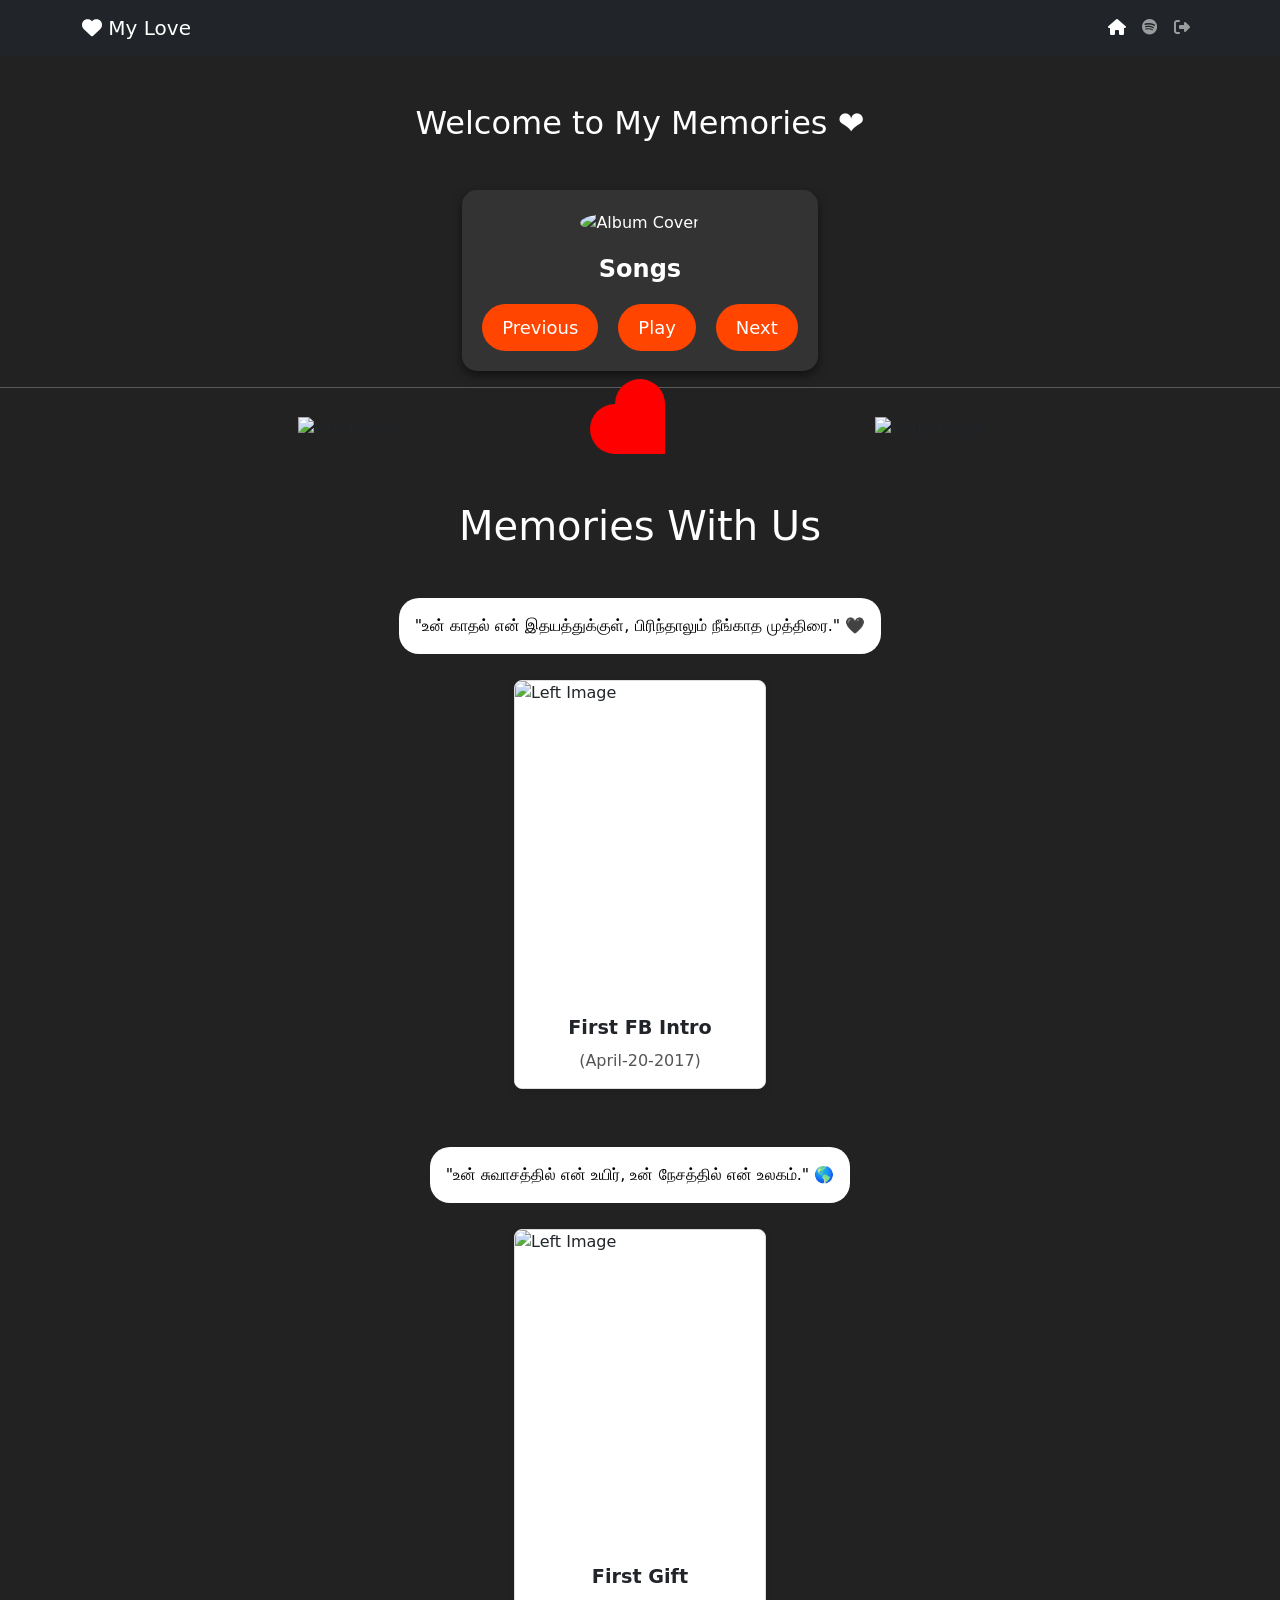
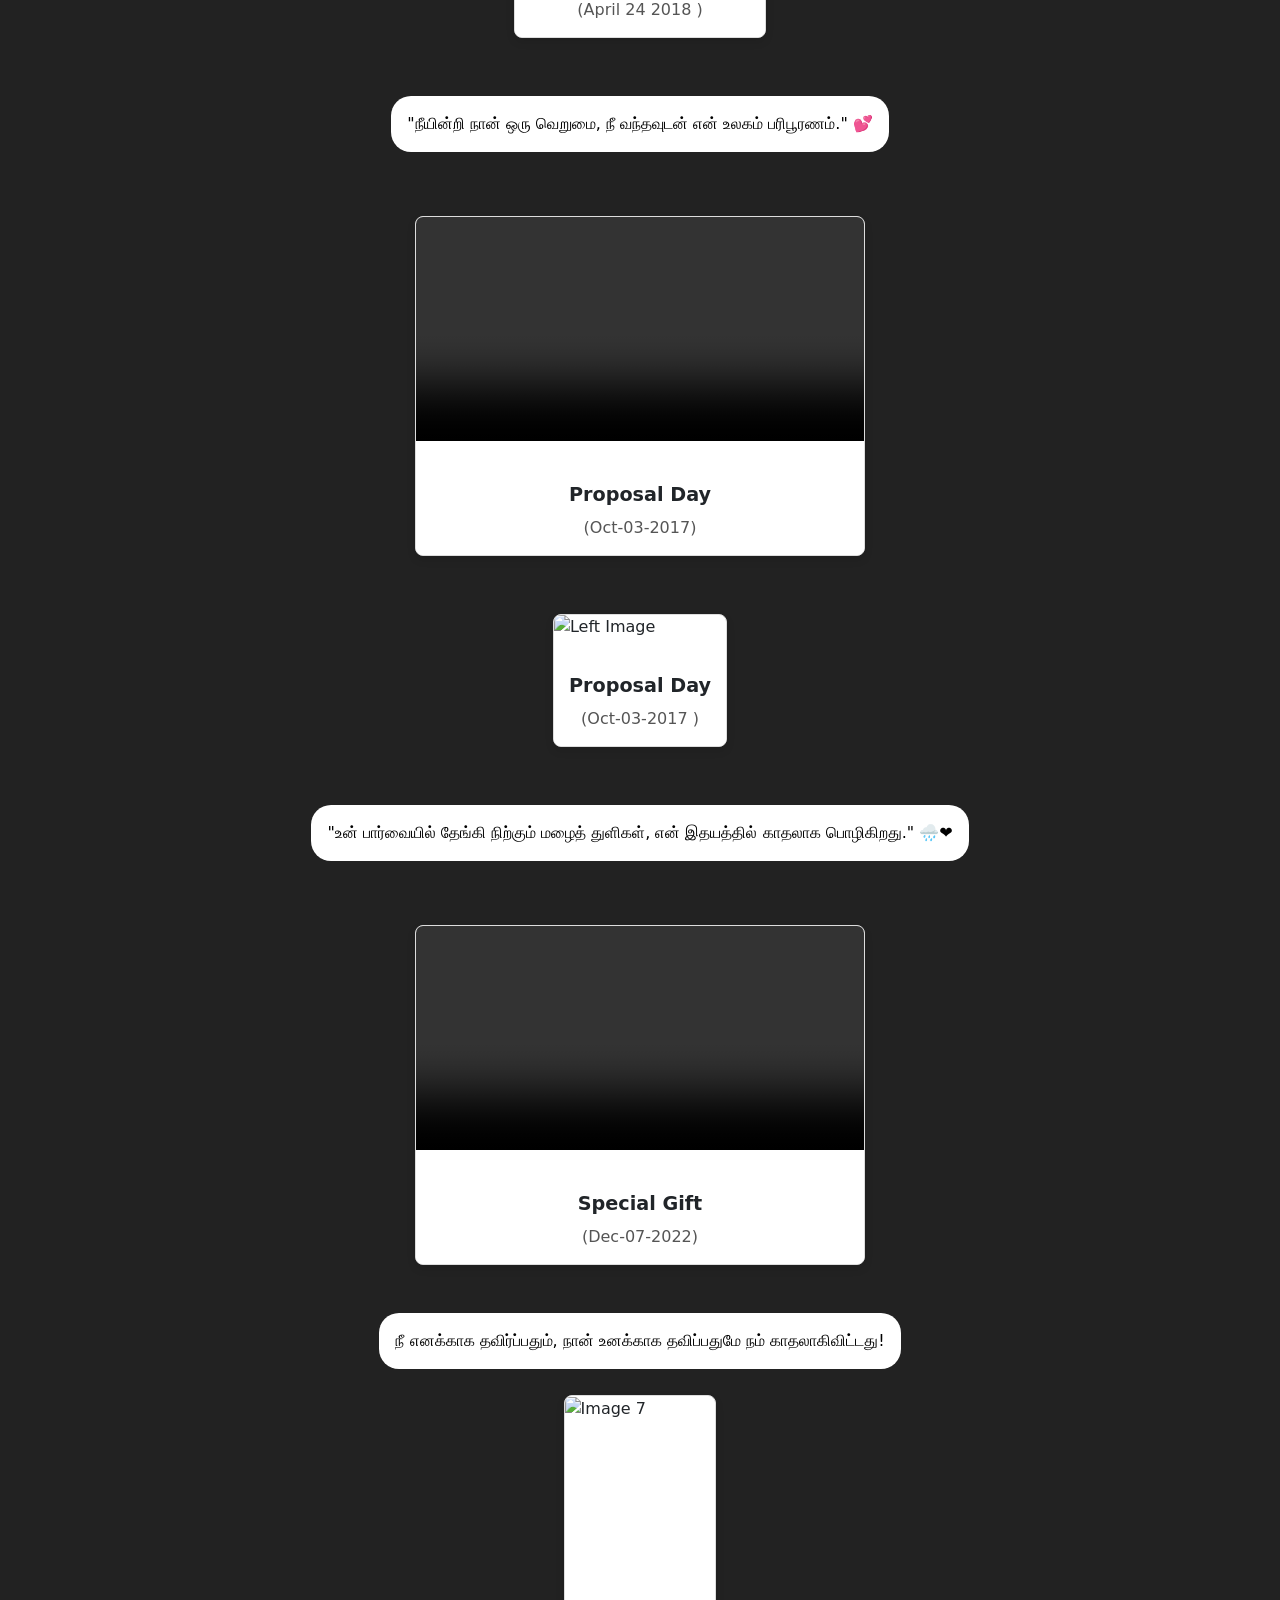
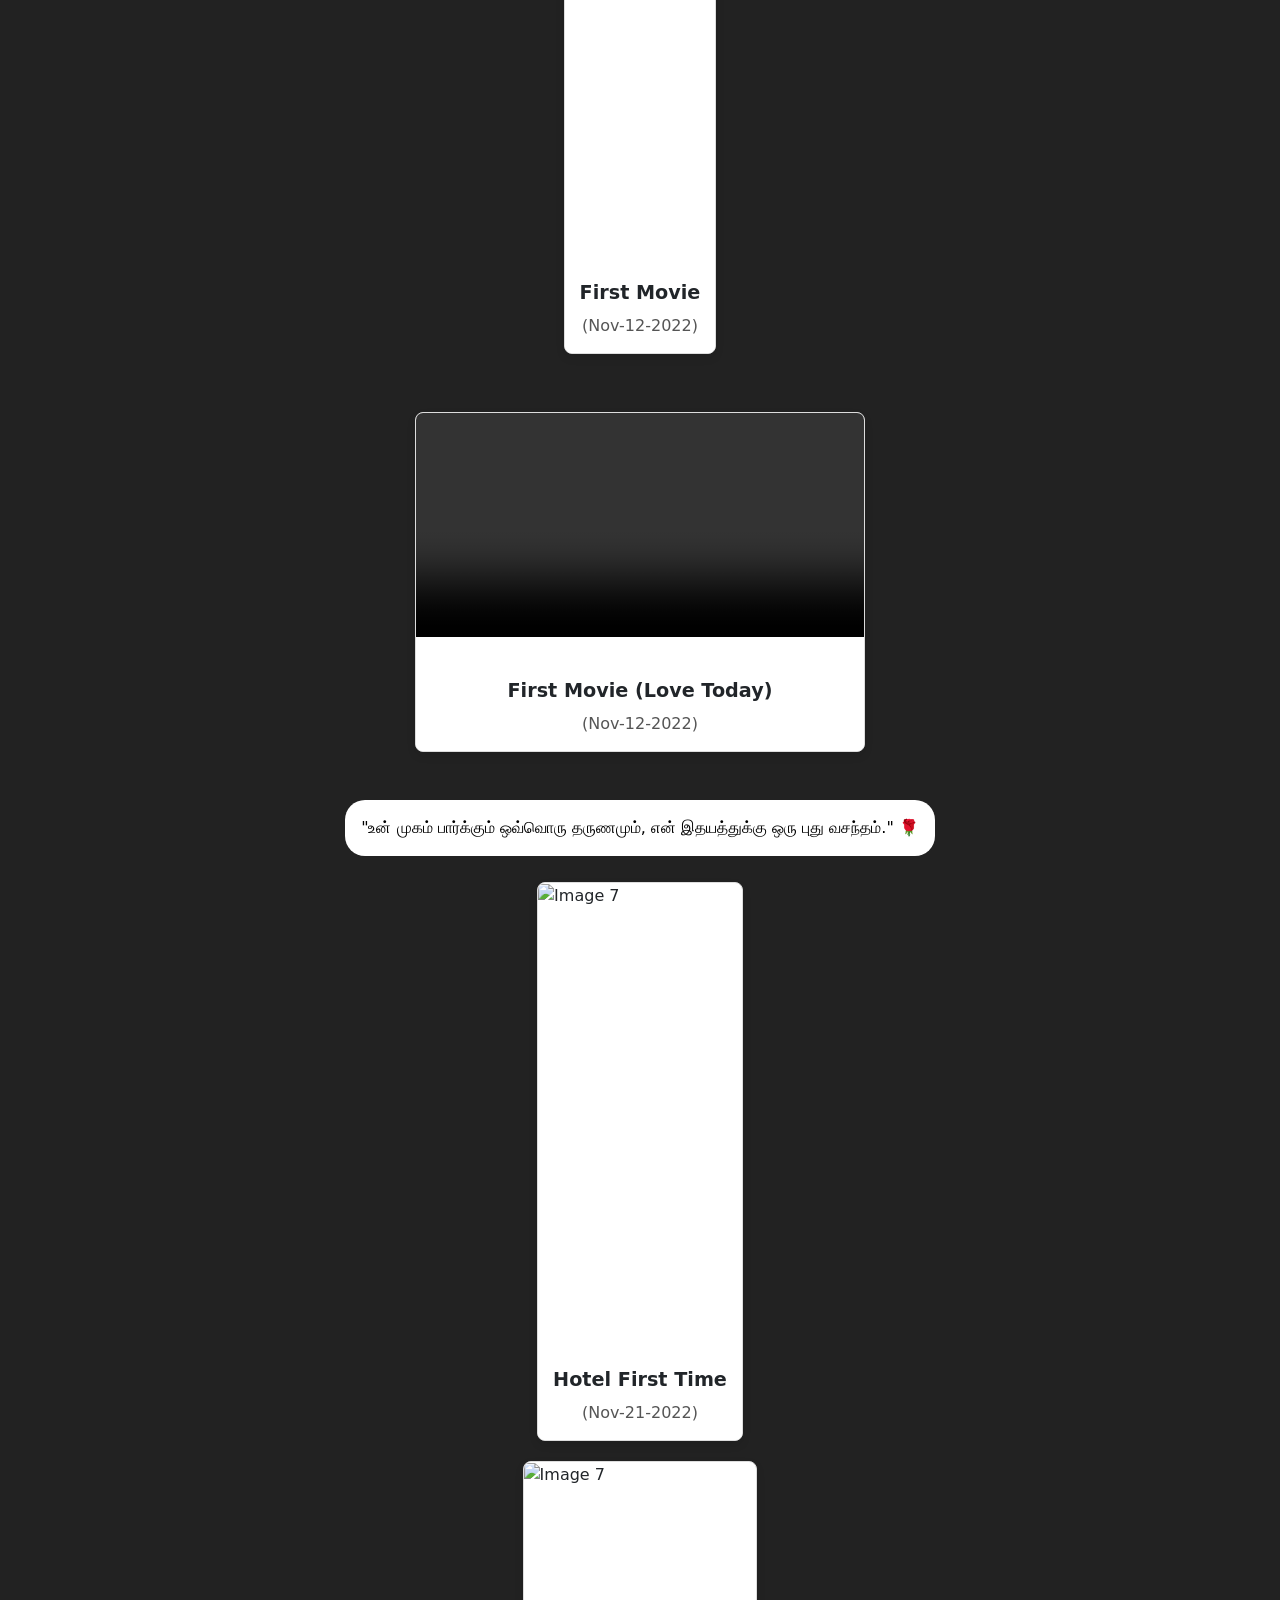
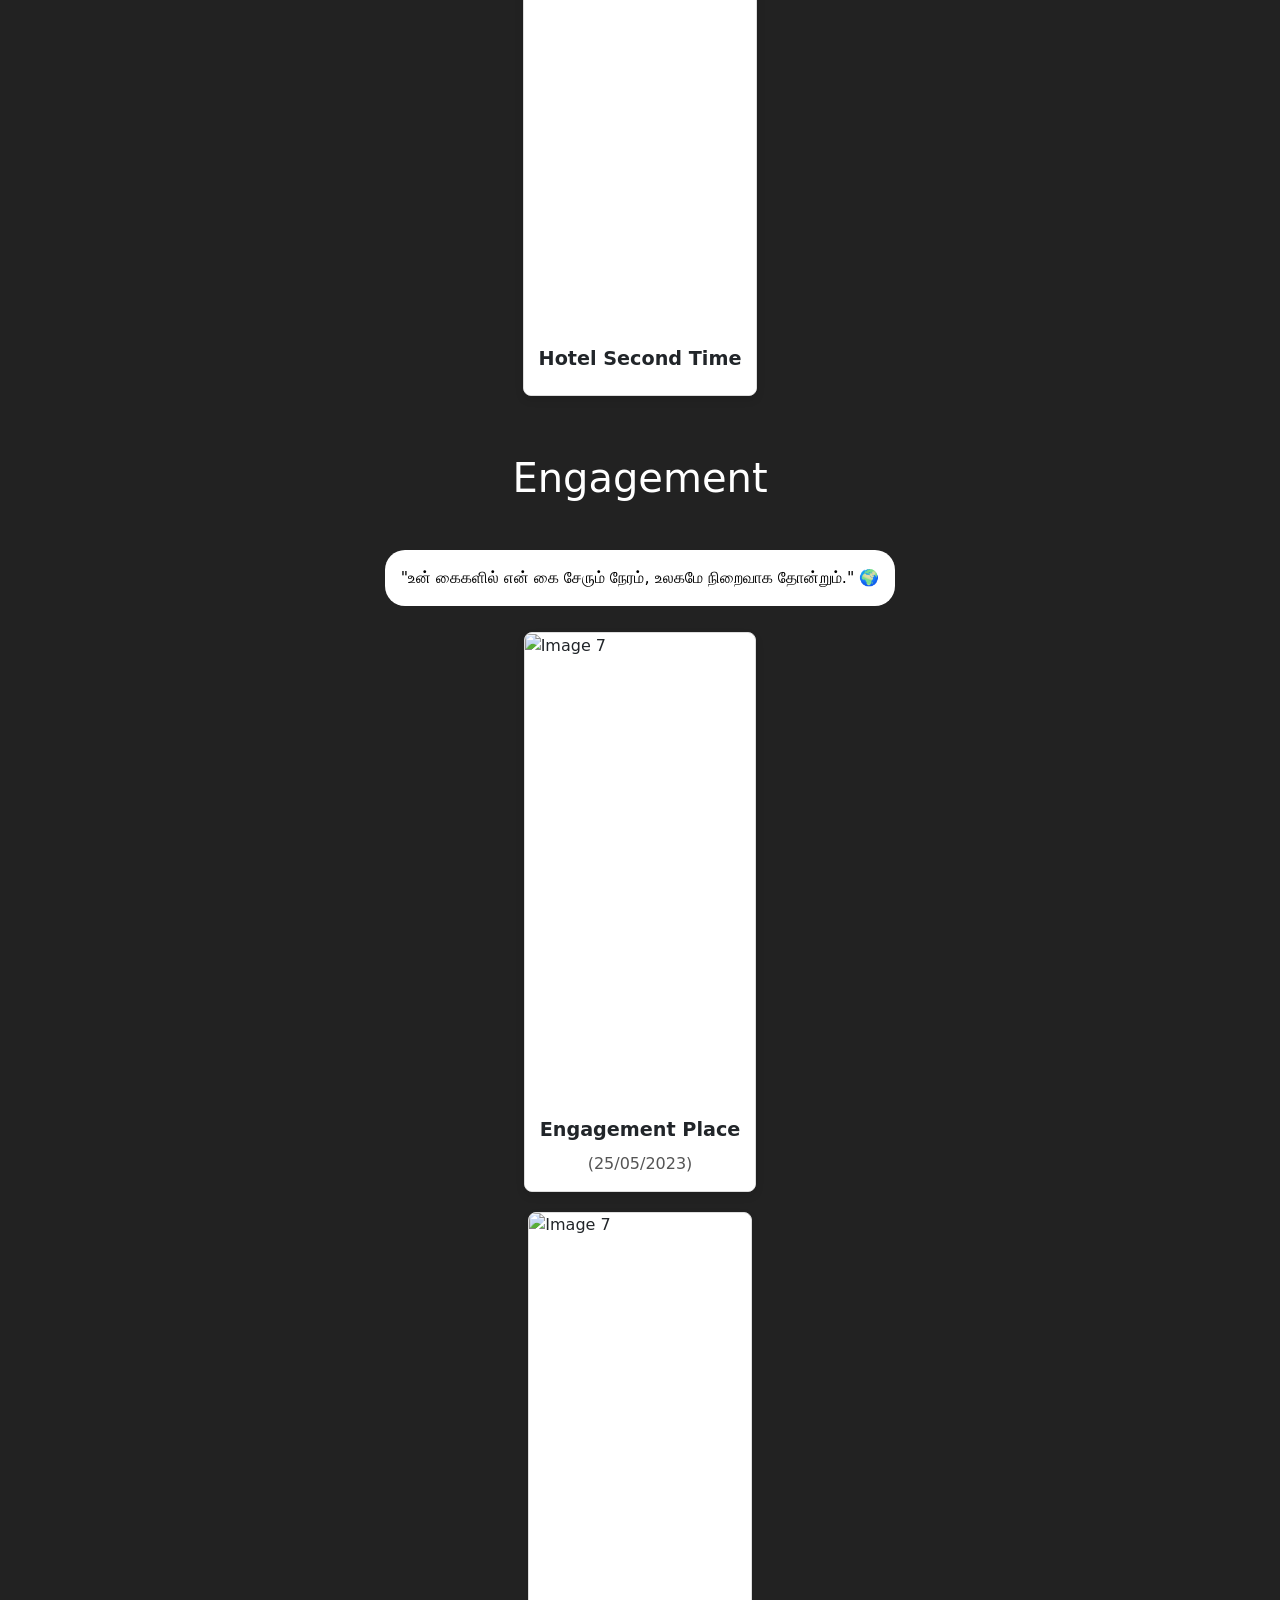
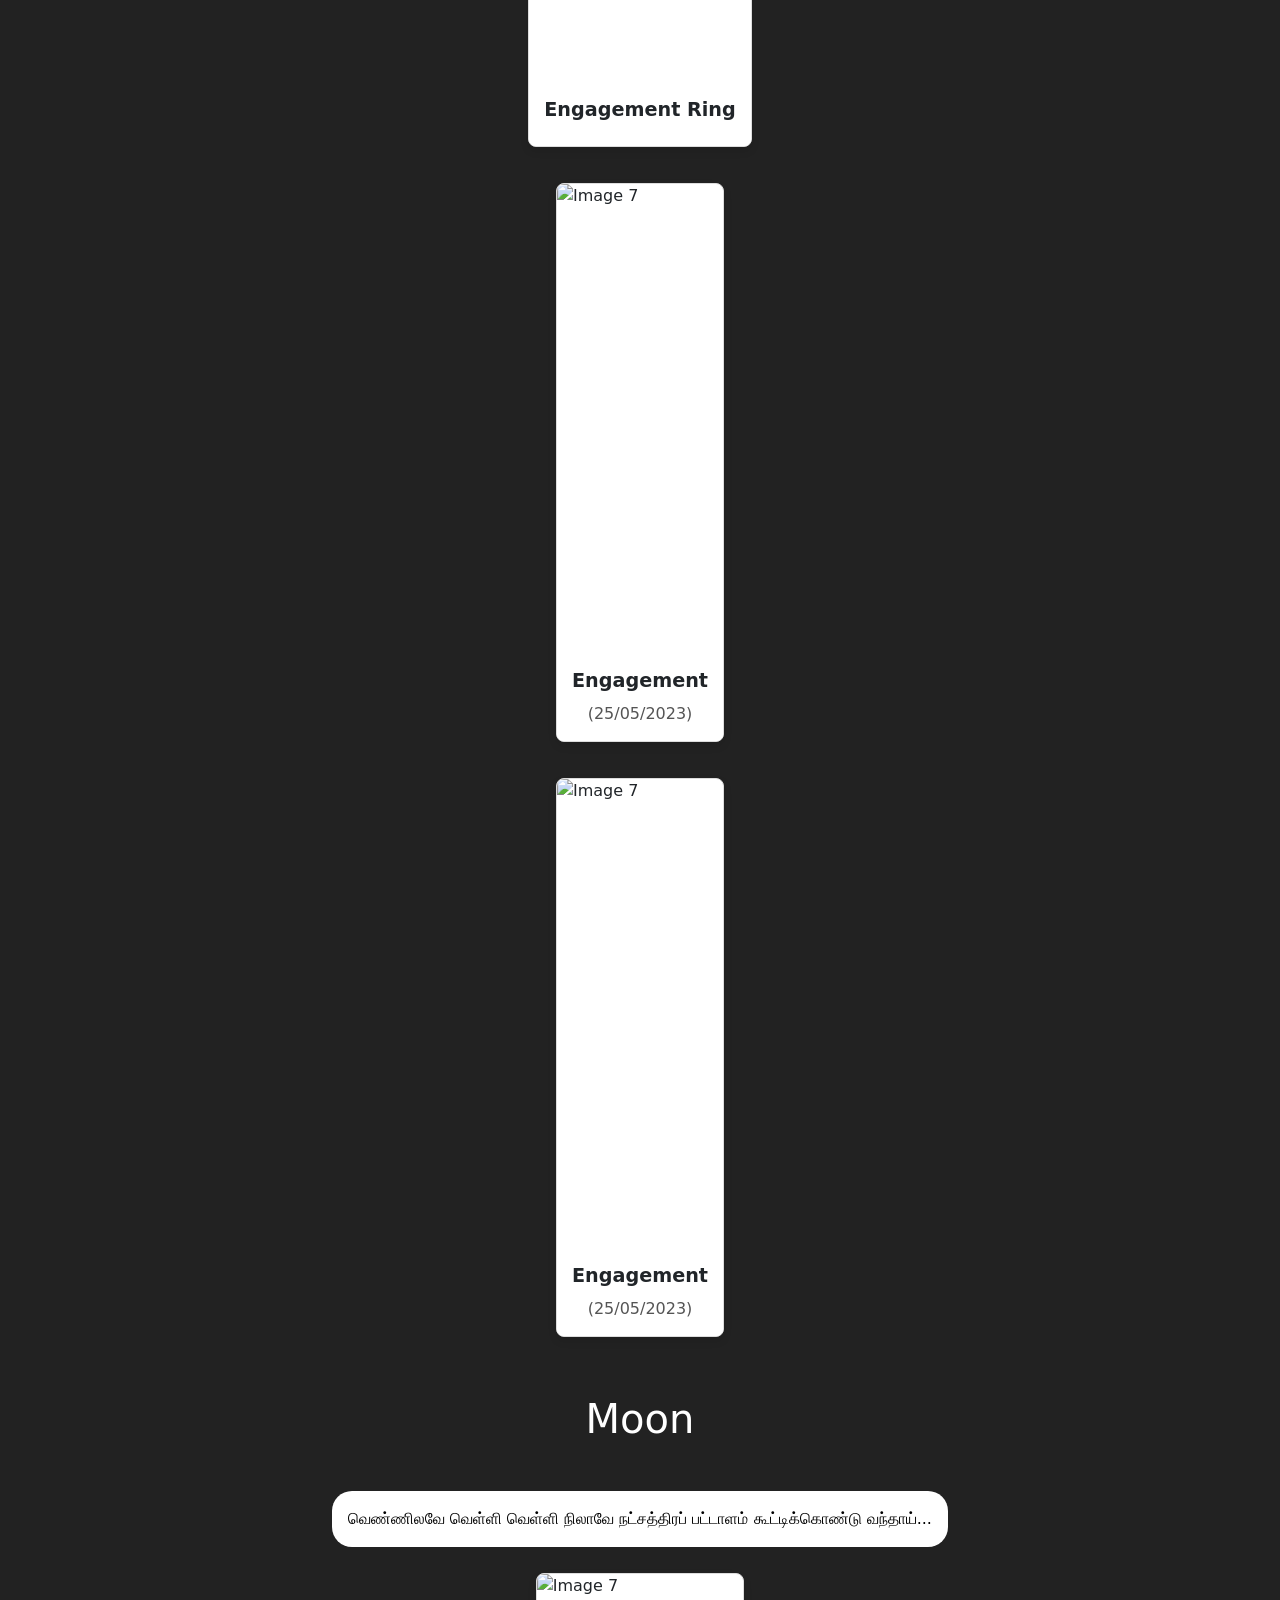
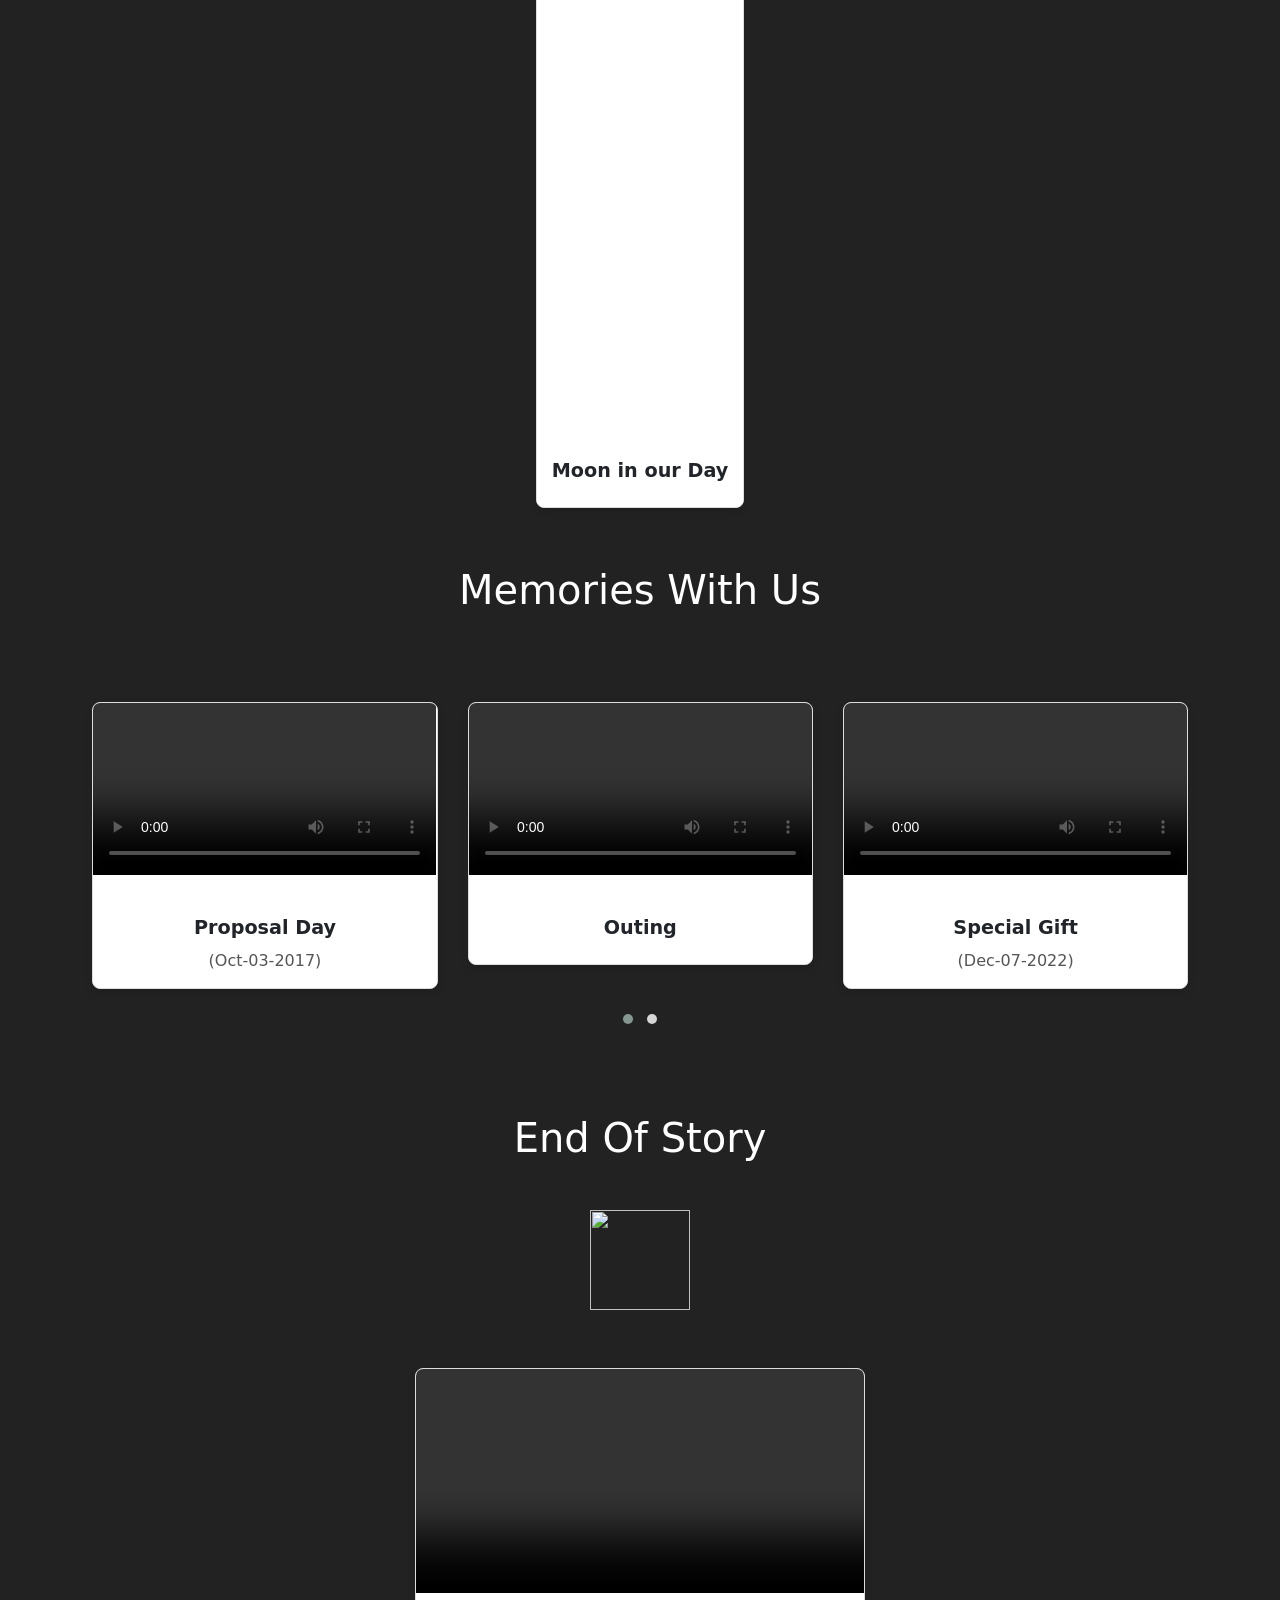
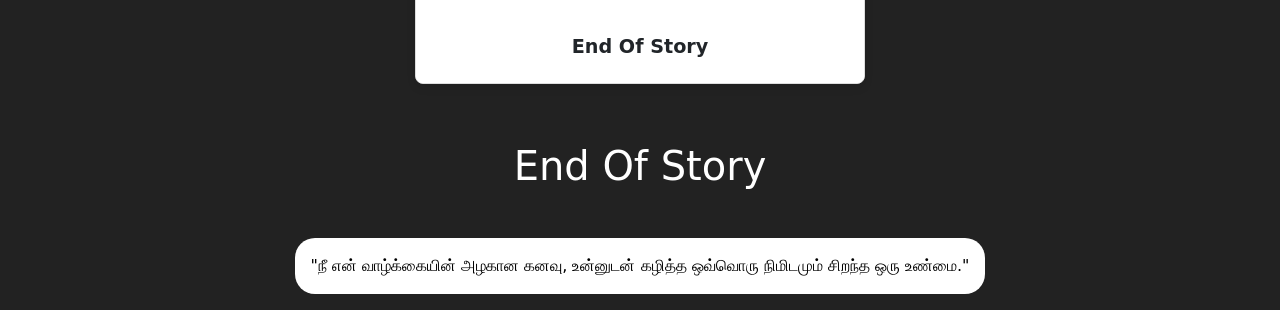
==== love.html @ 380352a2 "Add files via upload" ====
<!DOCTYPE html>
<html lang="en">

<head>
    <meta charset="UTF-8">
    <meta name="viewport" content="width=device-width, initial-scale=1.0">
    <title>Vicky</title>

    <!-- Bootstrap CSS -->
    <link href="https://cdn.jsdelivr.net/npm/bootstrap@5.3.0/dist/css/bootstrap.min.css" rel="stylesheet">
    <!-- Font Awesome -->
    <link href="https://cdnjs.cloudflare.com/ajax/libs/font-awesome/6.5.0/css/all.min.css" rel="stylesheet">
    <!-- Owl Carousel CSS -->
    <link rel="stylesheet" href="https://cdn.jsdelivr.net/npm/owl.carousel@2.3.4/dist/assets/owl.carousel.min.css">
    <link rel="stylesheet" href="https://cdn.jsdelivr.net/npm/owl.carousel@2.3.4/dist/assets/owl.theme.default.min.css">
    <!-- WOW.js and Animate.css for Animations -->
    <link rel="stylesheet" href="https://cdnjs.cloudflare.com/ajax/libs/animate.css/4.1.1/animate.min.css">

    <!-- Custom CSS -->
    <link rel="stylesheet" href="style.css">
</head>

<body>


     <!-- Preloader -->
     <div id="preloader">
        <div class="heart"></div>
    </div>

    <!-- Navbar -->
    <nav class="navbar navbar-expand-lg navbar-dark bg-dark">
        <div class="container">
            <!-- Logo -->
            <a class="navbar-brand" href="index.html">
                <i class="fas fa-heart"></i> My Love
            </a>

            <!-- Toggle Button for Mobile -->
            <button class="navbar-toggler" type="button" data-bs-toggle="collapse" data-bs-target="#navbarNav"
                aria-controls="navbarNav" aria-expanded="false" aria-label="Toggle navigation">
                <span class="navbar-toggler-icon"></span>
            </button>

            <!-- Navbar Links -->
            <div class="collapse navbar-collapse" id="navbarNav">
                <ul class="navbar-nav ms-auto">
                    <!-- Home Icon -->
                    <li class="nav-item">
                        <a class="nav-link active" href="love.html">
                            <i class="fas fa-home"></i>
                        </a>
                    </li>
                    <!-- Spotify Icon -->
                    <li class="nav-item">
                        <a class="nav-link" href="#">
                            <i class="fab fa-spotify"></i>
                        </a>
                    </li>
                    <!-- Logout Icon -->
                    <li class="nav-item">
                        <a class="nav-link" href="index.html">
                            <i class="fas fa-sign-out-alt"></i>
                        </a>
                    </li>
                </ul>
            </div>
        </div>
    </nav>



    <div class="welcome">
        <h2 class="text-center m-5" style="color: white;">Welcome to My Memories ❤️</h2>
    </div>









    <!-- Music Player Section -->
    <div class="container music">
        <div class="player">
            <img src="images/5.jpg" alt="Album Cover" id="albumImage">
            <h3>Songs</h3>
            <div class="controls">
                <button onclick="prevSong()">Previous</button>
                <button onclick="togglePlay()">Play</button>
                <button onclick="nextSong()">Next</button>
            </div>
        </div>

        <!-- Audio element with multiple songs -->
        <audio id="audioPlayer">
            <source id="audioSource" src="audio/song1.mp3" type="audio/mp3">
            Your browser does not support the audio element.
        </audio>
    </div>

    <hr class="text-white">






    <div class="container hearts">
        <div class="image left">
          <img src="images/vicky.jpg" alt="Left Image" class="img-fluid">
        </div>
        <div class="heart">
          <!-- <span>❤️</span> -->
        </div>
        <div class="image right">
          <img src="images/udhya.jpg" alt="Right Image">
        </div>
      </div>

    <!-- Quotes Section -->
    <h1 class="text-white text-center mt-5">Memories With Us</h1>
    <div class="container mt-5">
        <p class="quotes p-3 text-center">
            "உன் காதல் என் இதயத்துக்குள்,
            பிரிந்தாலும் நீங்காத முத்திரை." 🖤        </p>
    </div>

    <!-- Owl Carousel -->
    <!-- <div class="container mt-5">
        <div class="owl-carousel owl-theme">
            <div class="item wow animate__fadeIn" data-wow-duration="1s">
                <div class="card">
                    <div class="card-img-container">
                        <img src="images/7.jpg" alt="Image 7" class="img-fluid card-img-top">
                    </div>
                    <div class="card-body">
                        <h3 class="card-title">First FB Intro</h3>
                        <p class="card-text">(April-20-2017)</p>
                    </div>
                </div>
            </div>
            <div class="item wow animate__fadeIn" data-wow-duration="1s">
                <div class="card">
                    <div class="card-img-container">
                        <img src="images/proposalday.webp" alt="Image 7" class="img-fluid card-img-top">
                    </div>
                    <div class="card-body">
                        <h3 class="card-title">Proposal Day</h3>
                        <p class="card-text">(Oct-3-2017)</p>
                    </div>
                </div>
            </div>
            <div class="item wow animate__fadeIn" data-wow-duration="1.5s">
                <div class="card">
                    <div class="card-img-container">
                        <img src="images/2.jpg" alt="Image 2" class="img-fluid card-img-top">
                    </div>
                    <div class="card-body">
                        <h3 class="card-title">Hotel Day</h3>
                        <p class="card-text">(November-21-2022)</p>
                    </div>
                </div>
            </div>
            <div class="item wow animate__fadeIn" data-wow-duration="1.5s">
                <div class="card">
                    <div class="card-img-container">
                        <img src="images/first.webp" alt="Image 2" class="img-fluid card-img-top">
                    </div>
                    <div class="card-body">
                        <h3 class="card-title">First Gift</h3>
                        <p class="card-text">(April-24-2018)</p>
                    </div>
                </div>
            </div>
            <div class="item wow animate__fadeIn" data-wow-duration="1.5s">
                <div class="card">
                    <div class="card-img-container">
                        <img src="images/images.jpeg" alt="Image 2" class="img-fluid card-img-top">
                    </div>
                    <div class="card-body">
                        <h3 class="card-title">Special Gift</h3>
                        <p class="card-text">(Dec-7-2022)</p>
                    </div>
                </div>
            </div>

            <div class="item wow animate__fadeIn" data-wow-duration="1s">
                <div class="card">
                    <div class="card-img-container">
                        <img src="images/1.jpg" alt="Image 1" class="img-fluid card-img-top">
                    </div>
                    <div class="card-body">
                        <h3 class="card-title">Movie Day</h3>
                        <p class="card-text">(November-12-2022)</p>
                    </div>
                </div>
            </div>



        </div>
    </div> -->



    <div class="container">
        <div class="item wow animate__fadeIn" data-wow-duration="1s">
            <div class="card">
                <div class="image_item">
                    <img src="images/7.jpg" alt="Left Image" class="img-fluid">
                  </div>
                <div class="card-body">
                    <h3 class="card-title">First FB Intro</h3>
                    <p class="card-text">(April-20-2017)</p>
                </div>
            </div>
        </div>
      
    </div>


     <!-- Quotes Section -->
     <!-- <h1 class="text-white text-center">Memories With Us</h1> -->
     <div class="container mt-5">
         <p class="quotes p-3 text-center">
            "உன் சுவாசத்தில் என் உயிர்,
உன் நேசத்தில் என் உலகம்." 🌎         </p>
     </div>




     <div class="container">
        <div class="item wow animate__fadeIn" data-wow-duration="1s">
            <div class="card">
                <div class="image_item">
                    <img src="images/proposalday.webp" alt="Left Image" class="img-fluid">
                  </div>
                <div class="card-body">
                    <h3 class="card-title">First Gift</h3>
                    <p class="card-text">(April 24 2018    )</p>
                </div>
            </div>
        </div>
      
    </div>

    <div class="container mt-5">
        <p class="quotes p-3 text-center">
            "நீயின்றி நான் ஒரு வெறுமை,
            நீ வந்தவுடன் என் உலகம் பரிபூரணம்." 💕        </p>
    </div>

    <div class="container mt-5">
        <div class="card">
            <!-- Video Section -->
            <div class="card-video">
                <video id="video1" class="video-player" width="100%" controls>
                    <source src="videos/New folder/2 (1).mp4" type="video/mp4">
                    Your browser does not support the video tag.
                </video>
                <div class="card-body text-center">
                    <h3 class="card-title">Proposal Day</h3>
                    <p class="card-text"> (Oct-03-2017)</p>

                </div>
            </div>

        </div>
    </div> 

    <div class="container mt-5">
        <div class="item wow animate__fadeIn" data-wow-duration="1s">
            <div class="card">
                <div class="image_">
                    <img src="images/proposal day.jpg" alt="Left Image" class="img-fluid">
                  </div>
                <div class="card-body">
                    <h3 class="card-title">Proposal Day</h3>
                    <p class="card-text">(Oct-03-2017   )</p>
                </div>
            </div>
        </div>
      
    </div>
      
    </div>



    <div class="container mt-5">
        <p class="quotes p-3 text-center">
            "உன் பார்வையில் தேங்கி நிற்கும் மழைத் துளிகள்,
            என் இதயத்தில் காதலாக பொழிகிறது." 🌧️❤️       </p>
    </div>

    <div class="container mt-5">
        <div class="card">
            <!-- Video Section -->
            <div class="card-video">
                <video id="video1" class="video-player" width="100%" controls>
                    <source src="videos/New folder/4.mp4" type="video/mp4">
                    Your browser does not support the video tag.
                </video>
                <div class="card-body text-center">
                    <h3 class="card-title">Special Gift</h3>
                    <p class="card-text"> (Dec-07-2022)</p>

                </div>
            </div>

        </div>
    </div> 

    <div class="container mt-5">
        <p class="quotes p-3 text-center">
           நீ எனக்காக தவிர்ப்பதும்,
           நான் உனக்காக தவிப்பதுமே நம் காதலாகிவிட்டது!         </p>
    </div>

    <div class="container">
        <div class="item wow animate__fadeIn" data-wow-duration="1s">
            <div class="card">
                <div class="card-img-container">
                    <img src="images/1.jpg" alt="Image 7" class="img-fluid card-img-top">
                </div>
                <div class="card-body">
                    <h3 class="card-title">First Movie </h3>
                    <p class="card-text">(Nov-12-2022)</p>
                </div>
            </div>
        </div>
    </div>

    <div class="container mt-5">
        <div class="card">
            <!-- Video Section -->
            <div class="card-video">
                <video id="video1" class="video-player" width="100%" controls>
                    <source src="videos/New folder/5.mp4" type="video/mp4">
                    Your browser does not support the video tag.
                </video>
                <div class="card-body text-center">
                    <h3 class="card-title">First Movie (Love Today)</h3>
                    <p class="card-text"> (Nov-12-2022)</p>

                </div>
            </div>

        </div>
    </div> 





    <div class="container mt-5">
        <p class="quotes p-3 text-center">
            "உன் முகம் பார்க்கும் ஒவ்வொரு தருணமும்,
            என் இதயத்துக்கு ஒரு புது வசந்தம்." 🌹        </p>
    </div>

    <div class="container">
        <div class="item wow animate__fadeIn" data-wow-duration="1s">
            <div class="card">
                <div class="card-img-container">
                    <img src="images/hotalfirst.jpg" alt="Image 7" class="img-fluid card-img-top">
                </div>
                <div class="card-body">
                    <h3 class="card-title">Hotel First Time  </h3>
                    <p class="card-text">(Nov-21-2022)</p>
                </div>
            </div>
        </div>
    </div>

    <div class="container">
        <div class="item wow animate__fadeIn" data-wow-duration="1s">
            <div class="card">
                <div class="card-img-container">
                    <img src="images/2.jpg" alt="Image 7" class="img-fluid card-img-top">
                </div>
                <div class="card-body">
                    <h3 class="card-title">Hotel Second Time  </h3>
                    <!-- <p class="card-text">(Nov-21-2022)</p> -->
                </div>
            </div>
        </div>
    </div>



    <!-- Quotes Section -->
    <h1 class="text-white text-center mt-5">Engagement</h1>
    <div class="container mt-5">
        <p class="quotes p-3 text-center">
            "உன் கைகளில் என் கை சேரும் நேரம்,
            உலகமே நிறைவாக தோன்றும்." 🌍        </p>
    </div>






    <div class="container">
        <div class="item wow animate__fadeIn" data-wow-duration="1s">
            <div class="card">
                <div class="card-img-container">
                    <img src="images/engagement place.jpg" alt="Image 7" class="img-fluid card-img-top">
                </div>
                <div class="card-body">
                    <h3 class="card-title">Engagement Place</h3>
                    <p class="card-text">(25/05/2023)</p>
                </div>
            </div>
        </div>
    </div>
    <div class="container">
        <div class="item wow animate__fadeIn" data-wow-duration="1s">
            <div class="card">
                <div class="card-img-container">
                    <img src="images/engagementring.jpg" alt="Image 7" class="img-fluid card-img-top">
                </div>
                <div class="card-body">
                    <h3 class="card-title">Engagement Ring</h3>
                    <!-- <p class="card-text">(25/05/2023)</p> -->
                </div>
            </div>
        </div>
    </div>

 

    <div class="container mt-3">
        <div class="item wow animate__fadeIn" data-wow-duration="1s">
            <div class="card">
                <div class="card-img-container">
                    <img src="images/6.jpg" alt="Image 7" class="img-fluid card-img-top">
                </div>
                <div class="card-body">
                    <h3 class="card-title">Engagement </h3>
                    <p class="card-text">(25/05/2023)</p>
                </div>
            </div>
        </div>
    </div>
    <div class="container mt-3">
        <div class="item wow animate__fadeIn" data-wow-duration="1s">
            <div class="card">
                <div class="card-img-container">
                    <img src="images/ring.jpg" alt="Image 7" class="img-fluid card-img-top">
                </div>
                <div class="card-body">
                    <h3 class="card-title">Engagement </h3>
                    <p class="card-text">(25/05/2023)</p>
                </div>
            </div>
        </div>
    </div>






       <!-- Quotes Section -->
      <h1 class="text-white text-center mt-5">Moon </h1>
      <div class="container mt-5">
          <p class="quotes p-3 ">
            வெண்ணிலவே வெள்ளி வெள்ளி நிலாவே நட்சத்திரப் பட்டாளம் கூட்டிக்கொண்டு வந்தாய்...
            </div>



            <div class="container">
                <div class="item wow animate__fadeIn" data-wow-duration="1s">
                    <div class="card">
                        <div class="card-img-container">
                            <img src="images/moon.jpg" alt="Image 7" class="img-fluid card-img-top">
                        </div>
                        <div class="card-body">
                            <h3 class="card-title">Moon in our Day </h3>
                            <!-- <p class="card-text">(25/05/2023)</p> -->
                        </div>
                    </div>
                </div>
            </div>

    <!-- carousel in video  -->

   <!-- Quotes Section -->
   <h1 class="text-white text-center mt-5">Memories With Us </h1>
   <!-- <div class="container mt-5">
       <p class="quotes p-3 ">
         வெண்ணிலவே வெள்ளி வெள்ளி நிலாவே நட்சத்திரப் பட்டாளம் கூட்டிக்கொண்டு வந்தாய்...
         </div> -->


    <div class="container mt-5">
        <div class="owl-carousel owl-theme">
            <!-- Card 1 -->
            <div class="item wow animate__fadeIn" data-wow-duration="1s">
                <div class="card">
                    <!-- Video Section -->
                    <div class="card-video">
                        <video id="video1" class="video-player" width="100%" controls>
                            <source src="videos/New folder/1 (3).mp4" type="video/mp4">
                            Your browser does not support the video tag.
                        </video>
                        <div class="card-body text-center">
                            <h3 class="card-title">Bus Travel</h3>
                            <!-- <p class="card-text">Description (April-20-2017)</p> -->

                        </div>
                    </div>

                </div>
            </div>

            <!-- Card 2 -->
            <div class="item wow animate__fadeIn" data-wow-duration="1s">
                <div class="card">
                    <div class="card-video">
                        <video id="video2" class="video-player" width="100%" controls>
                            <source src="videos/New folder/3.mp4" type="video/mp4">
                            Your browser does not support the video tag.
                        </video>
                        <div class="card-body text-center">
                            <h3 class="card-title">Proposal Day</h3>
                            <p class="card-text"> (Oct-03-2017)</p>

                        </div>
                    </div>

                </div>
            </div>
            <!-- Card 2 -->
            <div class="item wow animate__fadeIn" data-wow-duration="1s">
                <div class="card">
                    <div class="card-video">
                        <video id="video2" class="video-player" width="100%" controls>
                            <source src="videos/New folder/6.mp4" type="video/mp4">
                            Your browser does not support the video tag.
                        </video>
                        <div class="card-body text-center">
                            <h3 class="card-title">Outing </h3>
                            <!-- <p class="card-text">Description (April-20-2017)</p> -->

                        </div>
                    </div>

                </div>
            </div>
            <!-- Card 2 -->
            <div class="item wow animate__fadeIn" data-wow-duration="1s">
                <div class="card">
                    <div class="card-video">
                        <video id="video2" class="video-player" width="100%" controls>
                            <source src="videos/New folder/7.mp4" type="video/mp4">
                            Your browser does not support the video tag.
                        </video>
                        <div class="card-body text-center">
                            <h3 class="card-title">Special Gift</h3>
                            <p class="card-text"> (Dec-07-2022)</p>

                        </div>
                    </div>

                </div>
            </div>

            <!-- Add more cards as needed -->
        </div>
    </div>

    <h1 class="text-white text-center mt-5">End Of Story</h1>
    <!-- <div class="container mt-5">
        <p class="quotes p-3 ">
          வெண்ணிலவே வெள்ளி வெள்ளி நிலாவே நட்சத்திரப் பட்டாளம் கூட்டிக்கொண்டு வந்தாய்...
          </div> -->


          <div class="text-center m-5">
            <img src="images/broken.png" alt="" width="100" height="100">
          </div>

          <div class="item wow animate__fadeIn" data-wow-duration="1s">
            <div class="card">
                <div class="card-video">
                    <video id="video2" class="video-player" width="100%" controls>
                        <source src="videos/New folder/8.mp4" type="video/mp4">
                        Your browser does not support the video tag.
                    </video>
                    <div class="card-body text-center">
                        <h3 class="card-title">End Of Story</h3>
                        <!-- <p class="card-text"> (Dec-07-2022)</p> -->

                    </div>
                </div>

            </div>
        </div>
          
      
    <!-- Quotes Section -->
    <h1 class="text-white text-center mt-5">End Of Story</h1>
    <div class="container mt-5">
        <p class="quotes p-3 ">
            "நீ என் வாழ்க்கையின் அழகான கனவு, உன்னுடன் கழித்த ஒவ்வொரு நிமிடமும் சிறந்த ஒரு உண்மை."


            </p>
    
    </div>


    <!-- Bootstrap Bundle with Popper.js -->
    <script src="https://cdn.jsdelivr.net/npm/bootstrap@5.3.0/dist/js/bootstrap.bundle.min.js"></script>
    <script src="script.js"></script>

    <!-- jQuery -->
    <script src="https://code.jquery.com/jquery-3.6.0.min.js"></script>

    <!-- Owl Carousel JS -->
    <script src="https://cdn.jsdelivr.net/npm/owl.carousel@2.3.4/dist/owl.carousel.min.js"></script>

    <!-- WOW.js -->
    <script src="https://cdn.jsdelivr.net/npm/wowjs@1.1.2/dist/wow.min.js"></script>

    <!-- Initialize Owl Carousel and WOW.js -->
    <script>
        $(document).ready(function () {
            // Initialize Owl Carousel
            $(".owl-carousel").owlCarousel({
                items: 1,                // Show 1 item at a time
                loop: true,              // Infinite loop
                margin: 10,              // Space between items
                autoplay: true,          // Auto play the carousel
                autoplayTimeout: 2000,   // Time between slides in ms (2000ms = 2 seconds)
                autoplayHoverPause: true, // Pause autoplay on hover
                responsive: {
                    0: {
                        items: 1 // 1 item for mobile view
                    },
                    600: {
                        items: 2 // 2 items for tablet view
                    },
                    1000: {
                        items: 3 // 3 items for desktop view
                    }
                }
            });

            // Initialize WOW.js
            new WOW().init();
        });










    </script>
</body>

</html>
---- style.css ----
body {
   
    height: 100vh;
    background-color: #222;
    margin: 0;
  }

   /* Full-screen preloader */
   #preloader {
    position: fixed;
    width: 100%;
    height: 100vh;
    background: #000;
    display: flex;
    align-items: center;
    justify-content: center;
    z-index: 9999;
    transition: opacity 0.6s ease, visibility 0.6s ease;
}

/* Heart shape */
.heart {
    width: 50px;
    height: 50px;
    background-color: red;
    position: relative;
    transform: rotate(-90deg);
    animation: heartbeat 1.2s infinite ease-in-out;
}

/* Left and right rounded parts of heart */
.heart::before, .heart::after {
    content: "";
    width: 50px;
    height: 50px;
    background-color: red;
    border-radius: 50%;
    position: absolute;
}

.heart::before {
    top: -25px;
    left: 0;
}

.heart::after {
    top: 0;
    left: 25px;
}

/* Heartbeat animation */
@keyframes heartbeat {
    0%, 100% { transform: scale(1) rotate(-45deg); }
    50% { transform: scale(1.3) rotate(-45deg); }
}

/* Fade-out effect */
.hidden {
    opacity: 0;
    visibility: hidden;
}
  .music{
    display: flex;
    align-items: center;
    justify-content: center;
    margin-top: 20px;
  }
  .player {
    text-align: center;
    background-color: #333;
    padding: 20px;
    border-radius: 15px;
    color: white;
    box-shadow: 0 4px 10px rgba(0, 0, 0, 0.5);
    /* width: 320px; */
    
  }

  .player img {
    width: 150px;
    height: 150px;
    border-radius: 50%;
    object-fit: cover;
    animation: rotate 10s infinite linear;
  }

  @keyframes rotate {
    0% {
      transform: rotate(0deg);
    }
    100% {
      transform: rotate(360deg);
    }
  }

  .player h3 {
    margin-top: 20px;
    font-size: 24px;
    font-weight: 600;
  }

  .player p {
    font-size: 18px;
    color: #bbb;
  }



    /* Button container styles */
    .controls {
        display: flex;
        justify-content: center;
        gap: 20px;
        margin-top: 20px;
      }
  
      .controls button {
        background-color: #ff4500;
        border: none;
        color: white;
        padding: 10px 20px;
        font-size: 18px;
        cursor: pointer;
        border-radius: 30px;
        transition: background-color 0.3s;
      }
      .controls button:hover {
        background-color: #e03e00;
      }
  
      .controls button:active {
        background-color: #cc3500;
      }  




      .quotes{

        background-color: white;
        color: black;
        border-radius: 20px;
      }


/* Owl Carousel container */
.owl-carousel {
    display: flex;
    justify-content: center;
    align-items: center;
    margin: 0 auto;
    padding: 30px 0;
}

/* Card Style */
.card {
    position: relative;
    width: 100%;
    max-width: 350px; /* Max width for the card */
    border-radius: 10px;
    overflow: hidden;
    box-shadow: 0 4px 8px rgba(0, 0, 0, 0.2);
    transition: transform 0.3s ease-in-out;
}

.card:hover {
    transform: scale(1.05); /* Slight zoom on hover */
}

/* Image container */
.card-img-container {
    position: relative;
    width: 100%;
    height: 250px; /* Adjust the height of the image */
}

/* Image style */
.card-img-top {
    width: 100%;
    height: 100%;
    object-fit: cover; /* Ensures the image fills the container without distortion */
}

/* Overlay for text */
.card-img-container .overlay {
    position: absolute;
    top: 0;
    left: 0;
    width: 100%;
    height: 100%;
    background-color: rgba(0, 0, 0, 0.5); /* Black semi-transparent overlay */
    color: white;
    display: flex;
    justify-content: center;
    align-items: center;
    opacity: 0;
    transition: opacity 0.3s ease;
    padding: 20px;
    box-sizing: border-box;
}

.card-img-container:hover .overlay {
    opacity: 1; /* Text overlay becomes visible on hover */
}

/* Content area (title and description) */
.card-body {
    padding: 20px;
    background-color: white; /* White background for content */
    text-align: center;
}

.card-title {
    font-size: 24px;
    font-weight: bold;
    margin-bottom: 10px;
}

.card-text {
    font-size: 16px;
    color: #555;
}

/* Owl Carousel Item */
.item {
    display: flex;
    justify-content: center;
    align-items: center;
    padding: 10px;
}

/* Optional: Make text content responsive */
@media screen and (max-width: 768px) {
    .card {
        max-width: 300px; /* Reduce card size for smaller screens */
    }

    .card-title {
        font-size: 20px; /* Adjust title font size */
    }

    .card-text {
        font-size: 14px; /* Adjust paragraph font size */
    }
}




/* Owl Carousel container */
.owl-carousel {
    display: flex;
    justify-content: center;
    align-items: center;
    margin: 0 auto;
    padding: 30px 0;
}

/* Card Style */
.card {
    position: relative;
    width: 100%;
    max-width:450px; /* Max width for the card */
    /* height: 450px; */
    border-radius: 10px;
        overflow: hidden;
    box-shadow: 0 4px 8px rgba(0, 0, 0, 0.2);
    transition: transform 0.3s ease-in-out;
}

.card:hover {
    transform: scale(1.05); /* Slight zoom on hover */
}

/* Image container */
.card-img-container {
    position: relative;
    width: 100%;
    height: 450px; /* Adjust the height of the image */
}

/* Image style */
.card-img-top {
    width: 100%;
    height: 100%;
    object-fit: cover; /* Ensures the image fills the container without distortion */
}

/* Overlay for text */
.card-img-container .overlay {
    position: absolute;
    top: 0;
    left: 0;
    width: 100%;
    height: 100%;
    background-color: rgba(0, 0, 0, 0.5); /* Black semi-transparent overlay */
    color: white;
    display: flex;
    justify-content: center;
    align-items: center;
    opacity: 0;
    transition: opacity 0.3s ease;
    padding: 20px;
    box-sizing: border-box;
}

.card-img-container:hover .overlay {
    opacity: 1; /* Text overlay becomes visible on hover */
}

/* Content area (title and description) */
.card-body {
    padding: 20px;
    background-color: white; /* White background for content */
    text-align: center;
}

.card-title {
    font-size: 24px;
    font-weight: bold;
    margin-bottom: 10px;
}

.card-text {
    font-size: 16px;
    color: #555;
}

/* Owl Carousel Item */
.item {
    display: flex;
    justify-content: center;
    align-items: center;
    padding: 10px;
}

/* Optional: Make text content responsive */
@media screen and (max-width: 768px) {
    .card {
        max-width: 300px; /* Reduce card size for smaller screens */
    }

    .card-title {
        font-size: 20px; /* Adjust title font size */
    }

    .card-text {
        font-size: 14px; /* Adjust paragraph font size */
    }
}



.card-video
{
    height: 300px;
} 


























.card {
    border: 1px solid #ddd;
    border-radius: 8px;
    overflow: hidden;
    background: #fff;
    box-shadow: 0 4px 8px rgba(0, 0, 0, 0.1);
    /* height: 450px;   */
}

.card-video {
    position: relative;
    overflow: hidden;
    height: 100%;
}

.card-body {
    padding: 15px;
    margin-top: 20px;
}

.card-title {
    font-size: 1.2rem;
    font-weight: 600;
    margin-bottom: 10px;
}

.card-text {
    font-size: 1rem;
    color: #555;
}

.video-controls {
    margin-top: 10px;
}

.video-controls button {
    margin: 0 5px;
    padding: 5px 10px;
    font-size: 0.9rem;
    border: none;
    border-radius: 4px;
    background: #007bff;
    color: #fff;
    cursor: pointer;
    transition: background-color 0.3s;
}

.video-controls button:hover {
    background: #0056b3;
}















/* 

  
  .heart-container {
    text-align: center;
    display: flex;
    justify-content: center;
    align-items: center;
  }
  
  .heart {
    font-size: 5rem;
    animation: heartbeat 1s infinite;
  }
  
  @keyframes heartbeat {
    0%, 20%, 40%, 60%, 80%, 100% {
      transform: scale(1);
    }
    10%, 30%, 50%, 70%, 90% {
      transform: scale(1.2);
    }
  }
  

.card-1{
    width: 300px;
    height: 500px;
}
  .card-imgss{
    width: 100%;
    height: 100%;
    
  }
  */



  .container {
    display: flex;
    align-items: center;
    justify-content: center;
  }
  
  .image {
    flex: 1;
    text-align: center;
  }
  
  .left img, .right img {
    width: 100px;
    height: 200px;
    object-fit: cover;
  }
  
  .heart {
    font-size: 5rem;
    animation: heartbeat 2s infinite;
  }
  
  @keyframes heartbeat {
    0%, 20%, 40%, 60%, 80%, 100% {
      transform: scale(1);
    }
    10%, 30%, 50%, 70%, 90% {
      transform: scale(1.2);
    }
  }



  .image_item{
    width: 250px;
    height: 300px;
    overflow: scroll;
  }
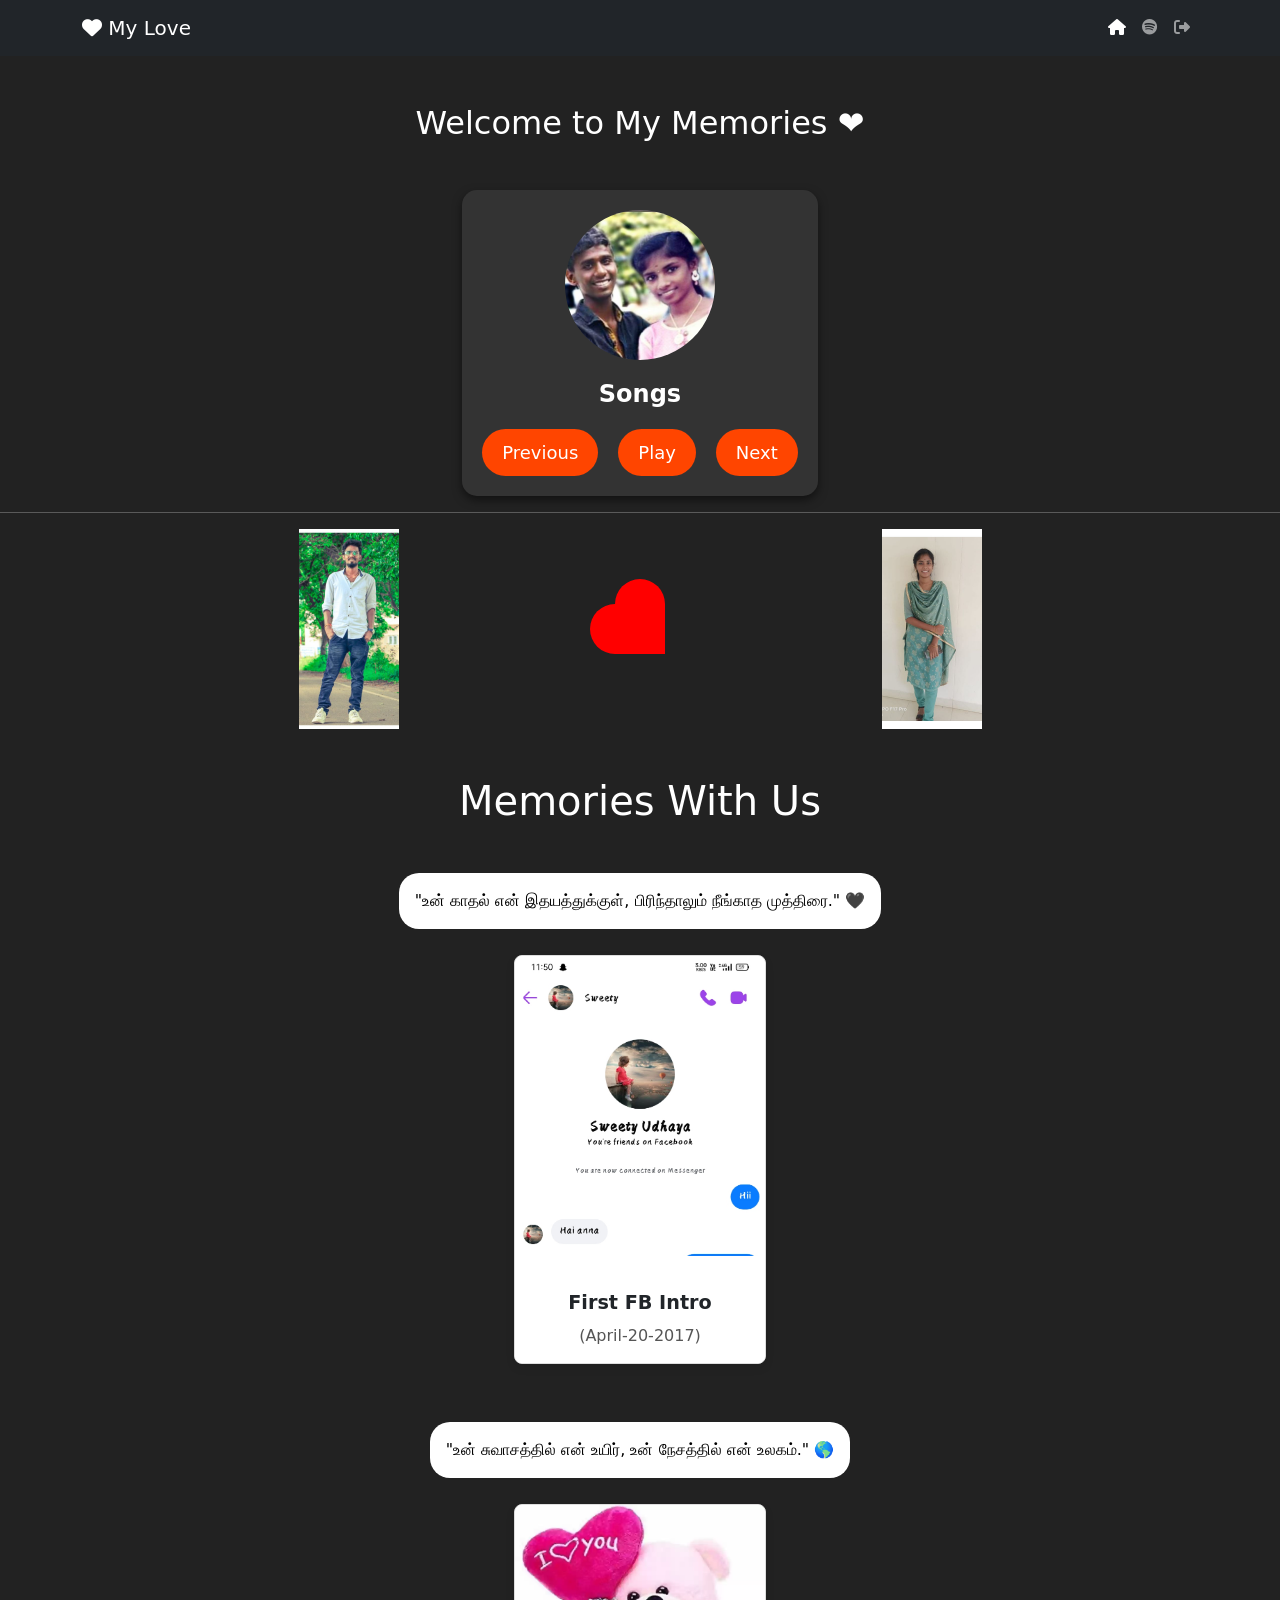
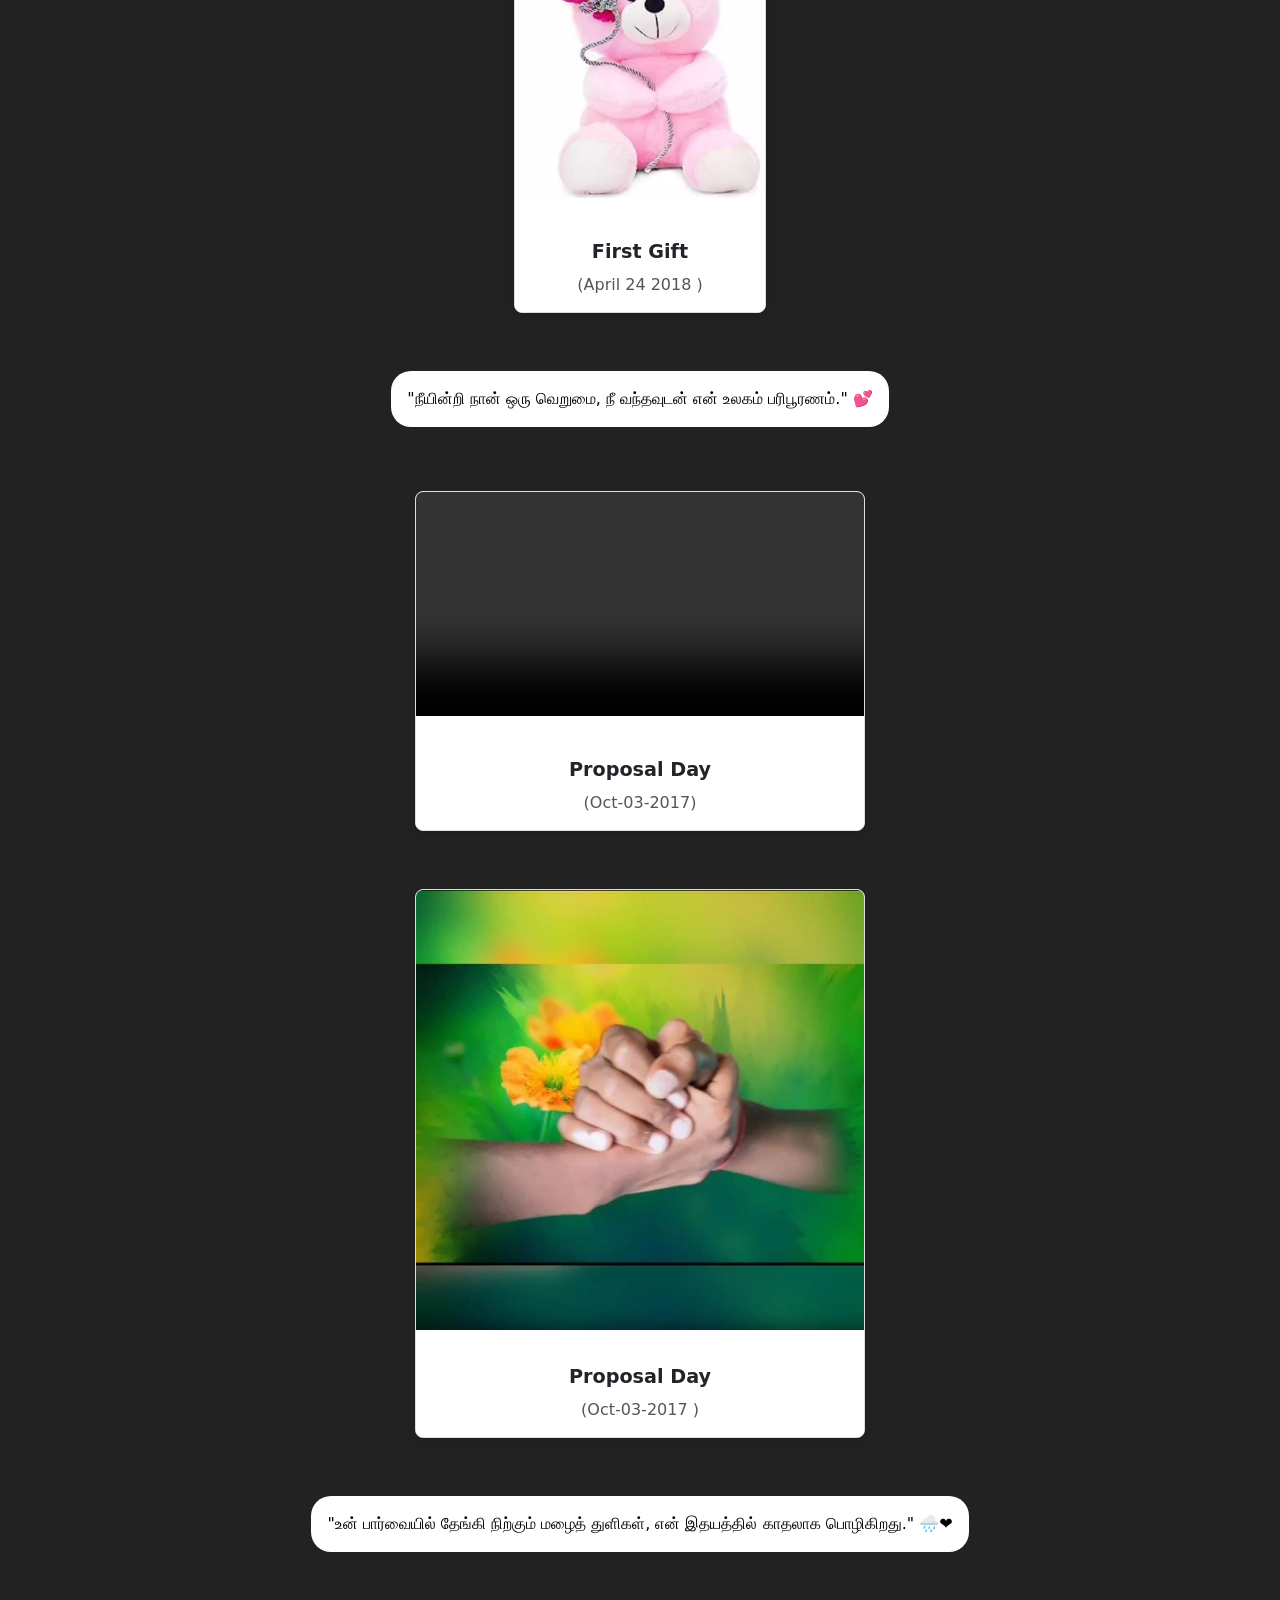
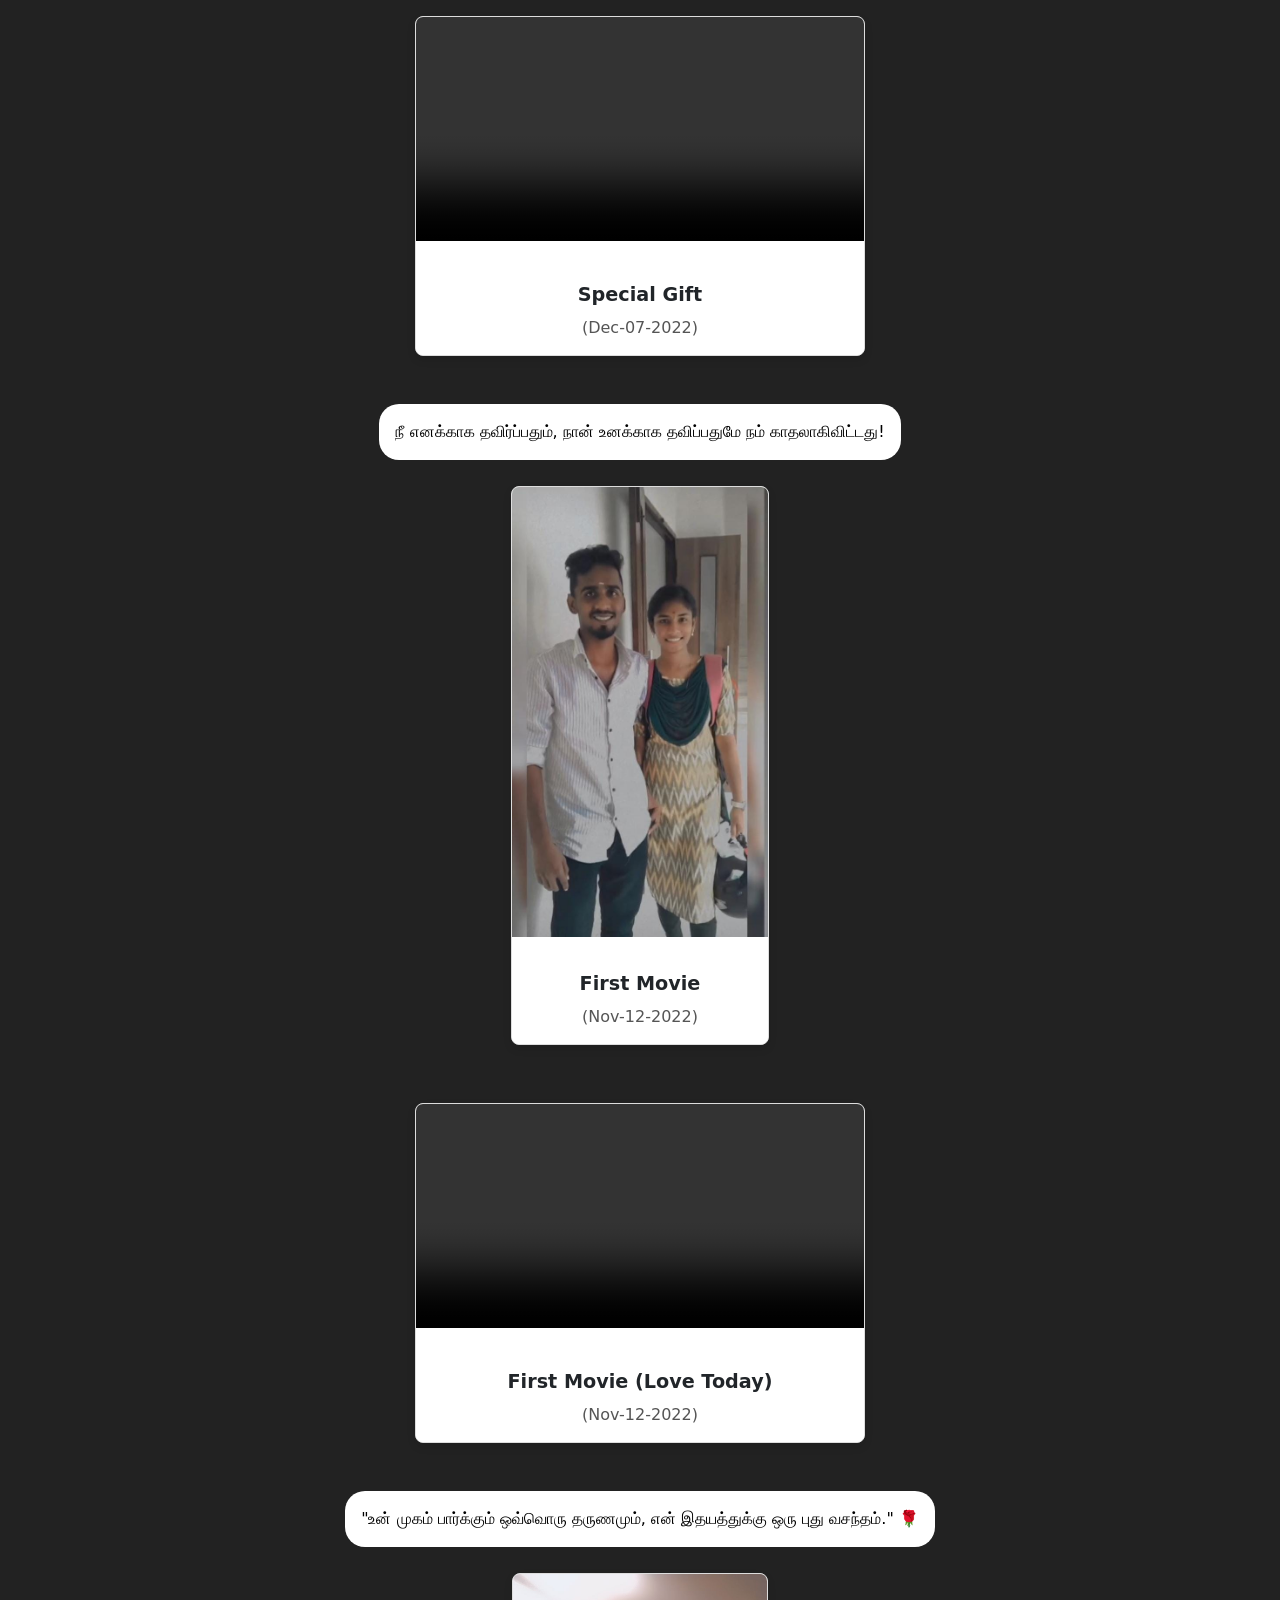
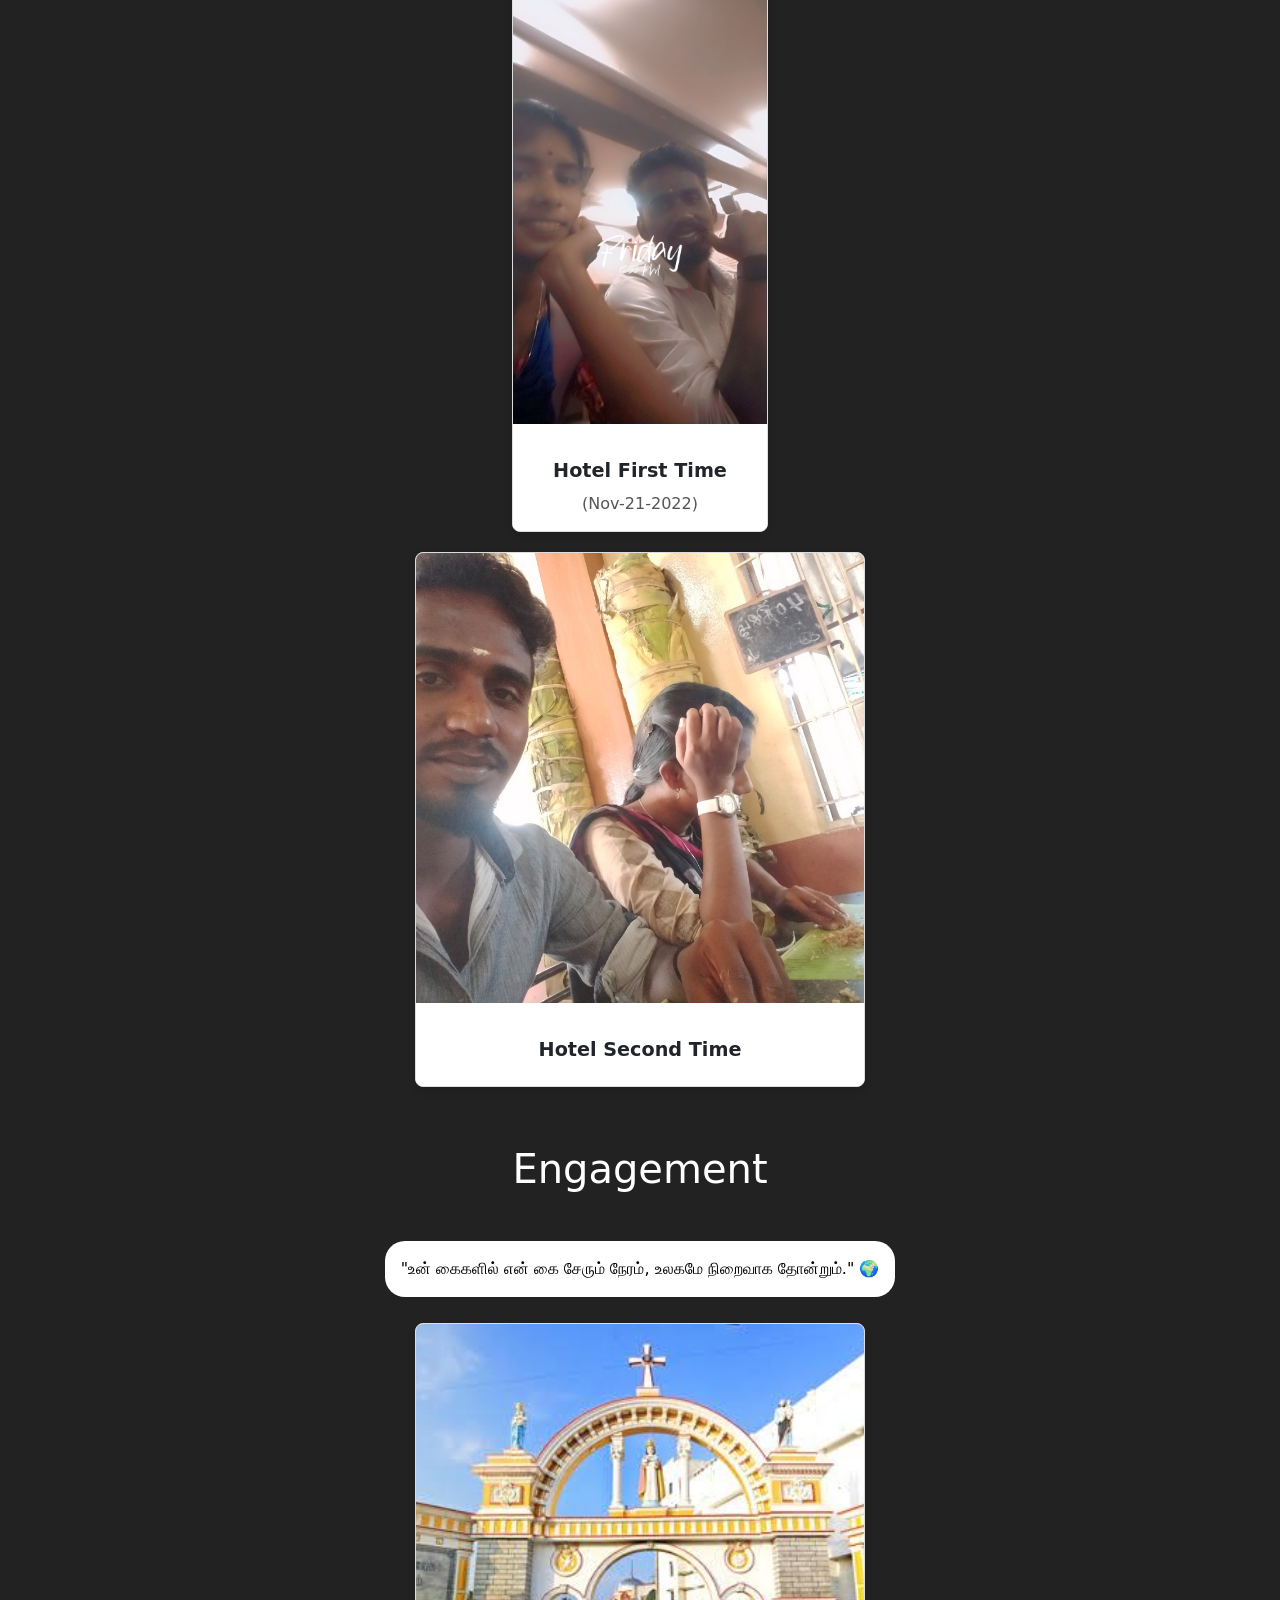
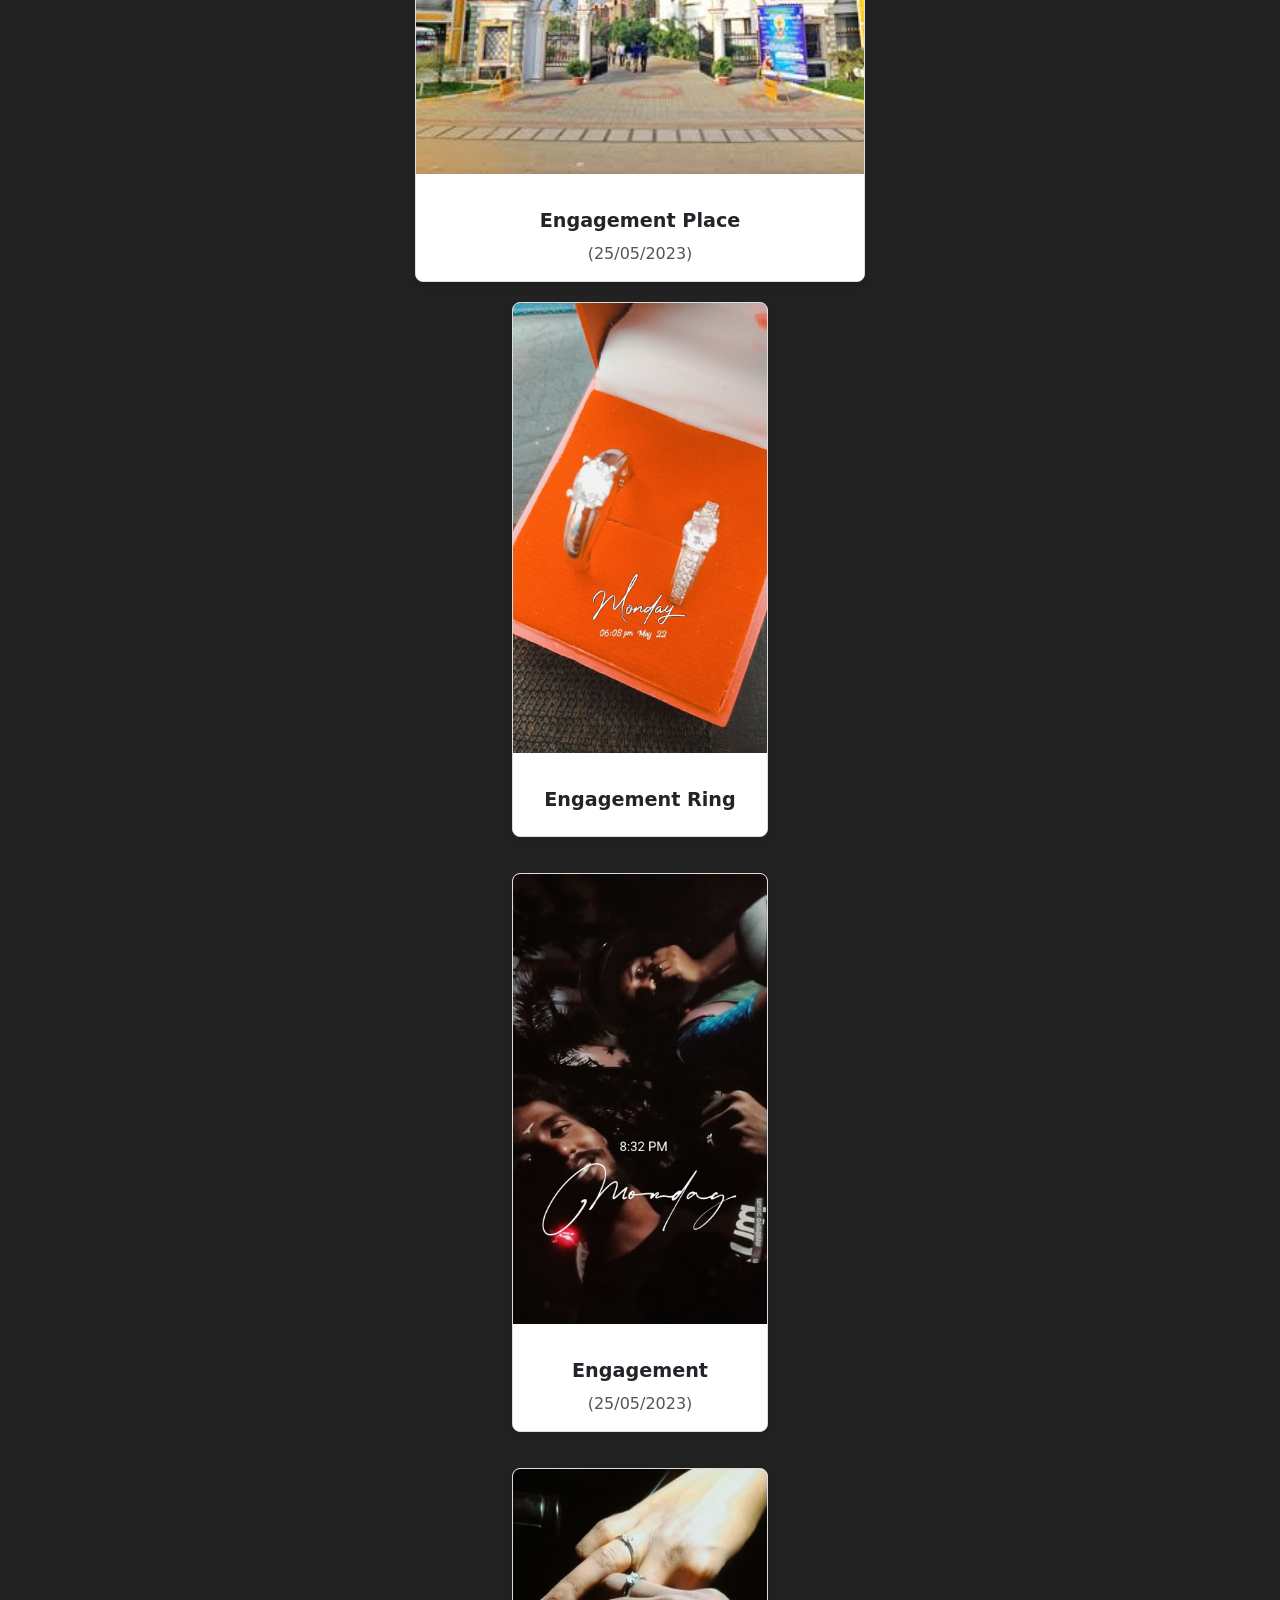
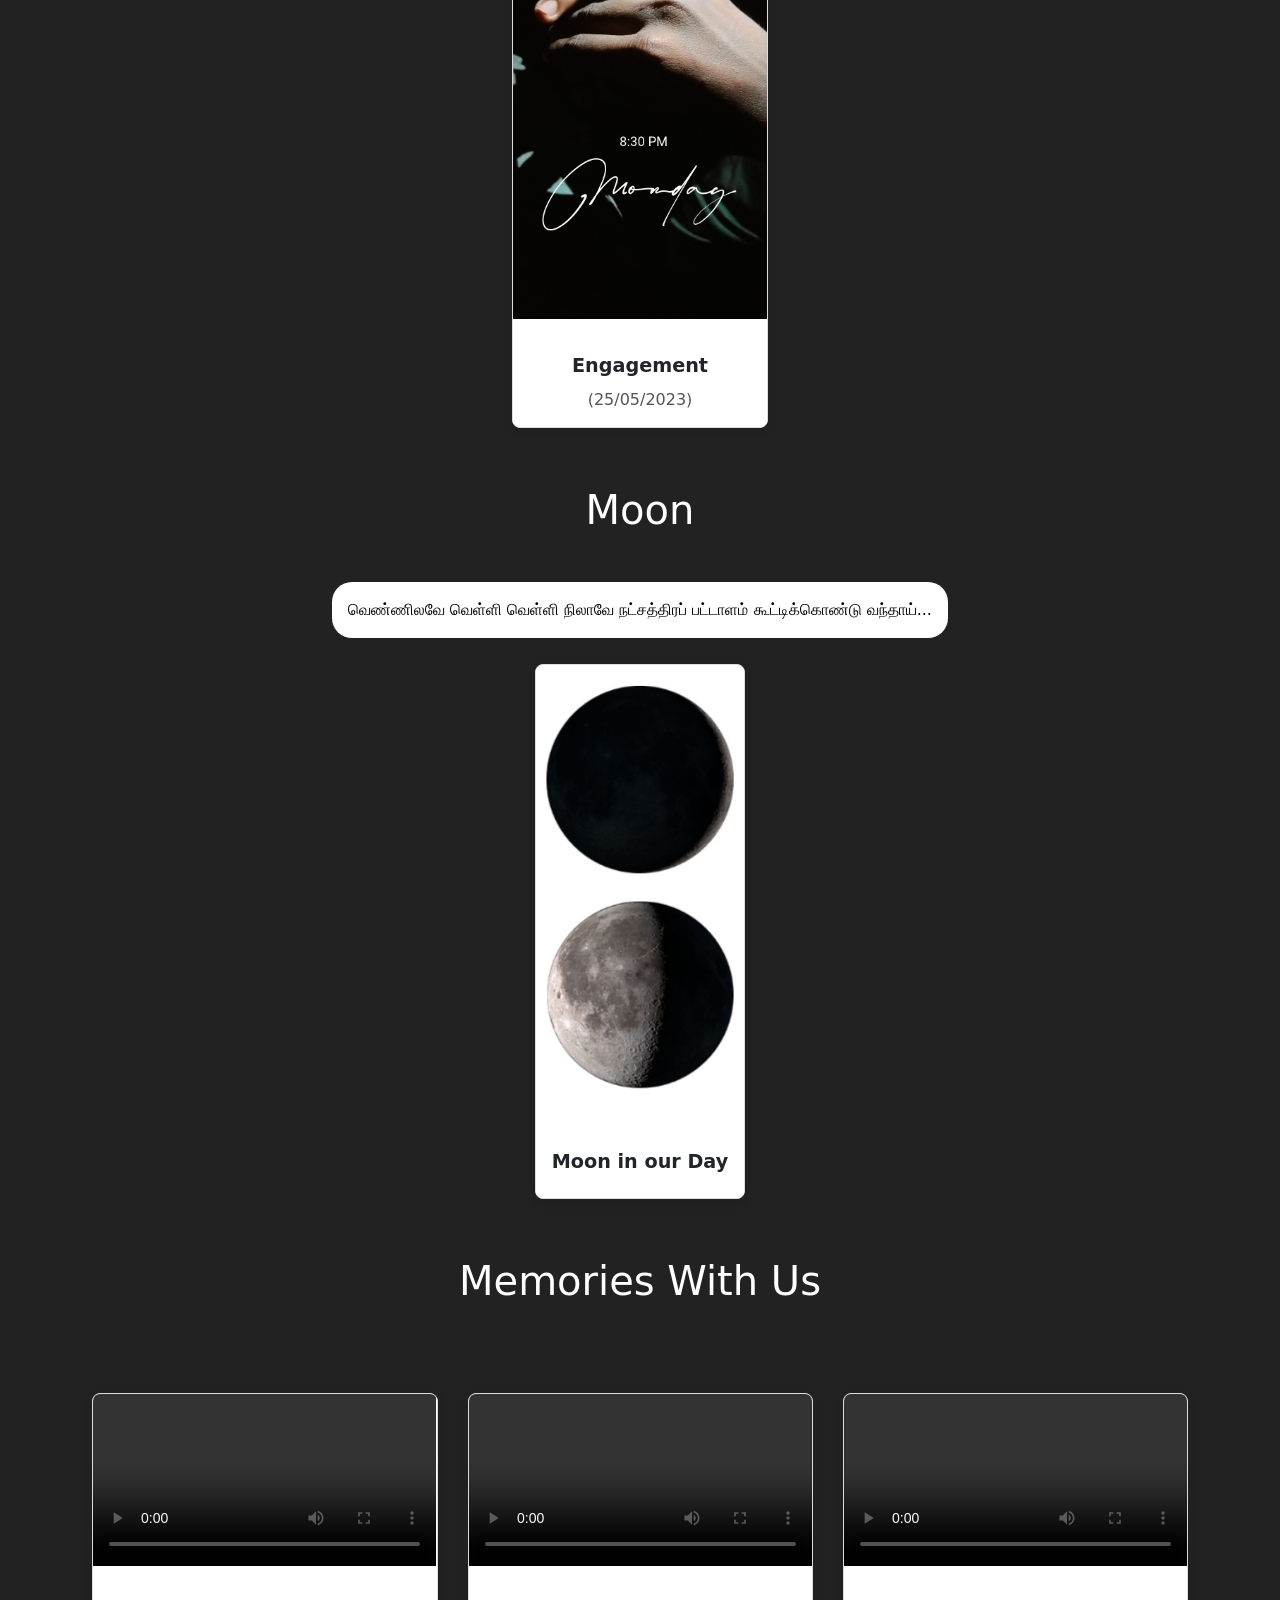
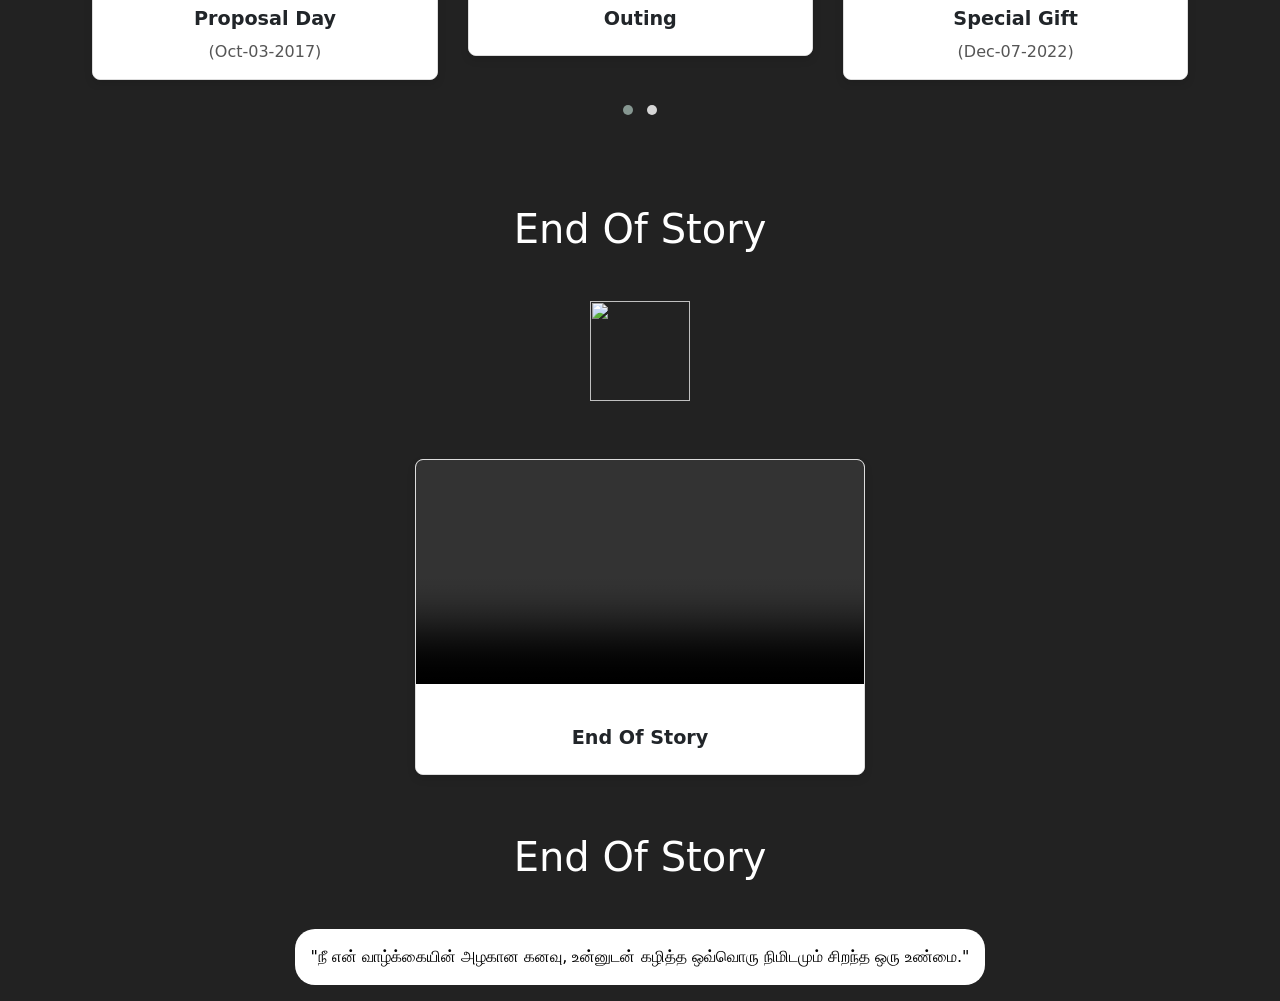
==== commit 377c2e99: "Update love.html" ====
--- a/love.html
+++ b/love.html
@@ -85,7 +85,7 @@
     <!-- Music Player Section -->
     <div class="container music">
         <div class="player">
-            <img src="images/5.jpg" alt="Album Cover" id="albumImage">
+            <img src="5.jpg" alt="Album Cover" id="albumImage">
             <h3>Songs</h3>
             <div class="controls">
                 <button onclick="prevSong()">Previous</button>
@@ -96,7 +96,7 @@
 
         <!-- Audio element with multiple songs -->
         <audio id="audioPlayer">
-            <source id="audioSource" src="audio/song1.mp3" type="audio/mp3">
+            <source id="audioSource" src="song1.mp3" type="audio/mp3">
             Your browser does not support the audio element.
         </audio>
     </div>
@@ -110,13 +110,13 @@
 
     <div class="container hearts">
         <div class="image left">
-          <img src="images/vicky.jpg" alt="Left Image" class="img-fluid">
+          <img src="vicky.jpg" alt="Left Image" class="img-fluid">
         </div>
         <div class="heart">
           <!-- <span>❤️</span> -->
         </div>
         <div class="image right">
-          <img src="images/udhya.jpg" alt="Right Image">
+          <img src="udhya.jpg" alt="Right Image">
         </div>
       </div>
 
@@ -134,7 +134,7 @@
             <div class="item wow animate__fadeIn" data-wow-duration="1s">
                 <div class="card">
                     <div class="card-img-container">
-                        <img src="images/7.jpg" alt="Image 7" class="img-fluid card-img-top">
+                        <img src="7.jpg" alt="Image 7" class="img-fluid card-img-top">
                     </div>
                     <div class="card-body">
                         <h3 class="card-title">First FB Intro</h3>
@@ -145,7 +145,7 @@
             <div class="item wow animate__fadeIn" data-wow-duration="1s">
                 <div class="card">
                     <div class="card-img-container">
-                        <img src="images/proposalday.webp" alt="Image 7" class="img-fluid card-img-top">
+                        <img src="proposalday.webp" alt="Image 7" class="img-fluid card-img-top">
                     </div>
                     <div class="card-body">
                         <h3 class="card-title">Proposal Day</h3>
@@ -156,7 +156,7 @@
             <div class="item wow animate__fadeIn" data-wow-duration="1.5s">
                 <div class="card">
                     <div class="card-img-container">
-                        <img src="images/2.jpg" alt="Image 2" class="img-fluid card-img-top">
+                        <img src="2.jpg" alt="Image 2" class="img-fluid card-img-top">
                     </div>
                     <div class="card-body">
                         <h3 class="card-title">Hotel Day</h3>
@@ -167,7 +167,7 @@
             <div class="item wow animate__fadeIn" data-wow-duration="1.5s">
                 <div class="card">
                     <div class="card-img-container">
-                        <img src="images/first.webp" alt="Image 2" class="img-fluid card-img-top">
+                        <img src="first.webp" alt="Image 2" class="img-fluid card-img-top">
                     </div>
                     <div class="card-body">
                         <h3 class="card-title">First Gift</h3>
@@ -178,7 +178,7 @@
             <div class="item wow animate__fadeIn" data-wow-duration="1.5s">
                 <div class="card">
                     <div class="card-img-container">
-                        <img src="images/images.jpeg" alt="Image 2" class="img-fluid card-img-top">
+                        <img src="images.jpeg" alt="Image 2" class="img-fluid card-img-top">
                     </div>
                     <div class="card-body">
                         <h3 class="card-title">Special Gift</h3>
@@ -190,7 +190,7 @@
             <div class="item wow animate__fadeIn" data-wow-duration="1s">
                 <div class="card">
                     <div class="card-img-container">
-                        <img src="images/1.jpg" alt="Image 1" class="img-fluid card-img-top">
+                        <img src="1.jpg" alt="Image 1" class="img-fluid card-img-top">
                     </div>
                     <div class="card-body">
                         <h3 class="card-title">Movie Day</h3>
@@ -210,7 +210,7 @@
         <div class="item wow animate__fadeIn" data-wow-duration="1s">
             <div class="card">
                 <div class="image_item">
-                    <img src="images/7.jpg" alt="Left Image" class="img-fluid">
+                    <img src="7.jpg" alt="Left Image" class="img-fluid">
                   </div>
                 <div class="card-body">
                     <h3 class="card-title">First FB Intro</h3>
@@ -237,7 +237,7 @@
         <div class="item wow animate__fadeIn" data-wow-duration="1s">
             <div class="card">
                 <div class="image_item">
-                    <img src="images/proposalday.webp" alt="Left Image" class="img-fluid">
+                    <img src="proposalday.webp" alt="Left Image" class="img-fluid">
                   </div>
                 <div class="card-body">
                     <h3 class="card-title">First Gift</h3>
@@ -259,7 +259,7 @@
             <!-- Video Section -->
             <div class="card-video">
                 <video id="video1" class="video-player" width="100%" controls>
-                    <source src="videos/New folder/2 (1).mp4" type="video/mp4">
+                    <source src="2 (1).mp4" type="video/mp4">
                     Your browser does not support the video tag.
                 </video>
                 <div class="card-body text-center">
@@ -276,7 +276,7 @@
         <div class="item wow animate__fadeIn" data-wow-duration="1s">
             <div class="card">
                 <div class="image_">
-                    <img src="images/proposal day.jpg" alt="Left Image" class="img-fluid">
+                    <img src="proposal day.jpg" alt="Left Image" class="img-fluid">
                   </div>
                 <div class="card-body">
                     <h3 class="card-title">Proposal Day</h3>
@@ -302,7 +302,7 @@
             <!-- Video Section -->
             <div class="card-video">
                 <video id="video1" class="video-player" width="100%" controls>
-                    <source src="videos/New folder/4.mp4" type="video/mp4">
+                    <source src="4.mp4" type="video/mp4">
                     Your browser does not support the video tag.
                 </video>
                 <div class="card-body text-center">
@@ -325,7 +325,7 @@
         <div class="item wow animate__fadeIn" data-wow-duration="1s">
             <div class="card">
                 <div class="card-img-container">
-                    <img src="images/1.jpg" alt="Image 7" class="img-fluid card-img-top">
+                    <img src="1.jpg" alt="Image 7" class="img-fluid card-img-top">
                 </div>
                 <div class="card-body">
                     <h3 class="card-title">First Movie </h3>
@@ -340,7 +340,7 @@
             <!-- Video Section -->
             <div class="card-video">
                 <video id="video1" class="video-player" width="100%" controls>
-                    <source src="videos/New folder/5.mp4" type="video/mp4">
+                    <source src="5.mp4" type="video/mp4">
                     Your browser does not support the video tag.
                 </video>
                 <div class="card-body text-center">
@@ -367,7 +367,7 @@
         <div class="item wow animate__fadeIn" data-wow-duration="1s">
             <div class="card">
                 <div class="card-img-container">
-                    <img src="images/hotalfirst.jpg" alt="Image 7" class="img-fluid card-img-top">
+                    <img src="hotalfirst.jpg" alt="Image 7" class="img-fluid card-img-top">
                 </div>
                 <div class="card-body">
                     <h3 class="card-title">Hotel First Time  </h3>
@@ -381,7 +381,7 @@
         <div class="item wow animate__fadeIn" data-wow-duration="1s">
             <div class="card">
                 <div class="card-img-container">
-                    <img src="images/2.jpg" alt="Image 7" class="img-fluid card-img-top">
+                    <img src="2.jpg" alt="Image 7" class="img-fluid card-img-top">
                 </div>
                 <div class="card-body">
                     <h3 class="card-title">Hotel Second Time  </h3>
@@ -410,7 +410,7 @@
         <div class="item wow animate__fadeIn" data-wow-duration="1s">
             <div class="card">
                 <div class="card-img-container">
-                    <img src="images/engagement place.jpg" alt="Image 7" class="img-fluid card-img-top">
+                    <img src="engagement place.jpg" alt="Image 7" class="img-fluid card-img-top">
                 </div>
                 <div class="card-body">
                     <h3 class="card-title">Engagement Place</h3>
@@ -423,7 +423,7 @@
         <div class="item wow animate__fadeIn" data-wow-duration="1s">
             <div class="card">
                 <div class="card-img-container">
-                    <img src="images/engagementring.jpg" alt="Image 7" class="img-fluid card-img-top">
+                    <img src="engagementring.jpg" alt="Image 7" class="img-fluid card-img-top">
                 </div>
                 <div class="card-body">
                     <h3 class="card-title">Engagement Ring</h3>
@@ -439,7 +439,7 @@
         <div class="item wow animate__fadeIn" data-wow-duration="1s">
             <div class="card">
                 <div class="card-img-container">
-                    <img src="images/6.jpg" alt="Image 7" class="img-fluid card-img-top">
+                    <img src="6.jpg" alt="Image 7" class="img-fluid card-img-top">
                 </div>
                 <div class="card-body">
                     <h3 class="card-title">Engagement </h3>
@@ -452,7 +452,7 @@
         <div class="item wow animate__fadeIn" data-wow-duration="1s">
             <div class="card">
                 <div class="card-img-container">
-                    <img src="images/ring.jpg" alt="Image 7" class="img-fluid card-img-top">
+                    <img src="ring.jpg" alt="Image 7" class="img-fluid card-img-top">
                 </div>
                 <div class="card-body">
                     <h3 class="card-title">Engagement </h3>
@@ -480,7 +480,7 @@
                 <div class="item wow animate__fadeIn" data-wow-duration="1s">
                     <div class="card">
                         <div class="card-img-container">
-                            <img src="images/moon.jpg" alt="Image 7" class="img-fluid card-img-top">
+                            <img src="moon.jpg" alt="Image 7" class="img-fluid card-img-top">
                         </div>
                         <div class="card-body">
                             <h3 class="card-title">Moon in our Day </h3>
@@ -508,7 +508,7 @@
                     <!-- Video Section -->
                     <div class="card-video">
                         <video id="video1" class="video-player" width="100%" controls>
-                            <source src="videos/New folder/1 (3).mp4" type="video/mp4">
+                            <source src="1 (3).mp4" type="video/mp4">
                             Your browser does not support the video tag.
                         </video>
                         <div class="card-body text-center">
@@ -526,7 +526,7 @@
                 <div class="card">
                     <div class="card-video">
                         <video id="video2" class="video-player" width="100%" controls>
-                            <source src="videos/New folder/3.mp4" type="video/mp4">
+                            <source src="3.mp4" type="video/mp4">
                             Your browser does not support the video tag.
                         </video>
                         <div class="card-body text-center">
@@ -543,7 +543,7 @@
                 <div class="card">
                     <div class="card-video">
                         <video id="video2" class="video-player" width="100%" controls>
-                            <source src="videos/New folder/6.mp4" type="video/mp4">
+                            <source src="6.mp4" type="video/mp4">
                             Your browser does not support the video tag.
                         </video>
                         <div class="card-body text-center">
@@ -560,7 +560,7 @@
                 <div class="card">
                     <div class="card-video">
                         <video id="video2" class="video-player" width="100%" controls>
-                            <source src="videos/New folder/7.mp4" type="video/mp4">
+                            <source src="7.mp4" type="video/mp4">
                             Your browser does not support the video tag.
                         </video>
                         <div class="card-body text-center">
@@ -592,7 +592,7 @@
             <div class="card">
                 <div class="card-video">
                     <video id="video2" class="video-player" width="100%" controls>
-                        <source src="videos/New folder/8.mp4" type="video/mp4">
+                        <source src="8.mp4" type="video/mp4">
                         Your browser does not support the video tag.
                     </video>
                     <div class="card-body text-center">
@@ -671,4 +671,4 @@
     </script>
 </body>
 
-</html>+</html>
